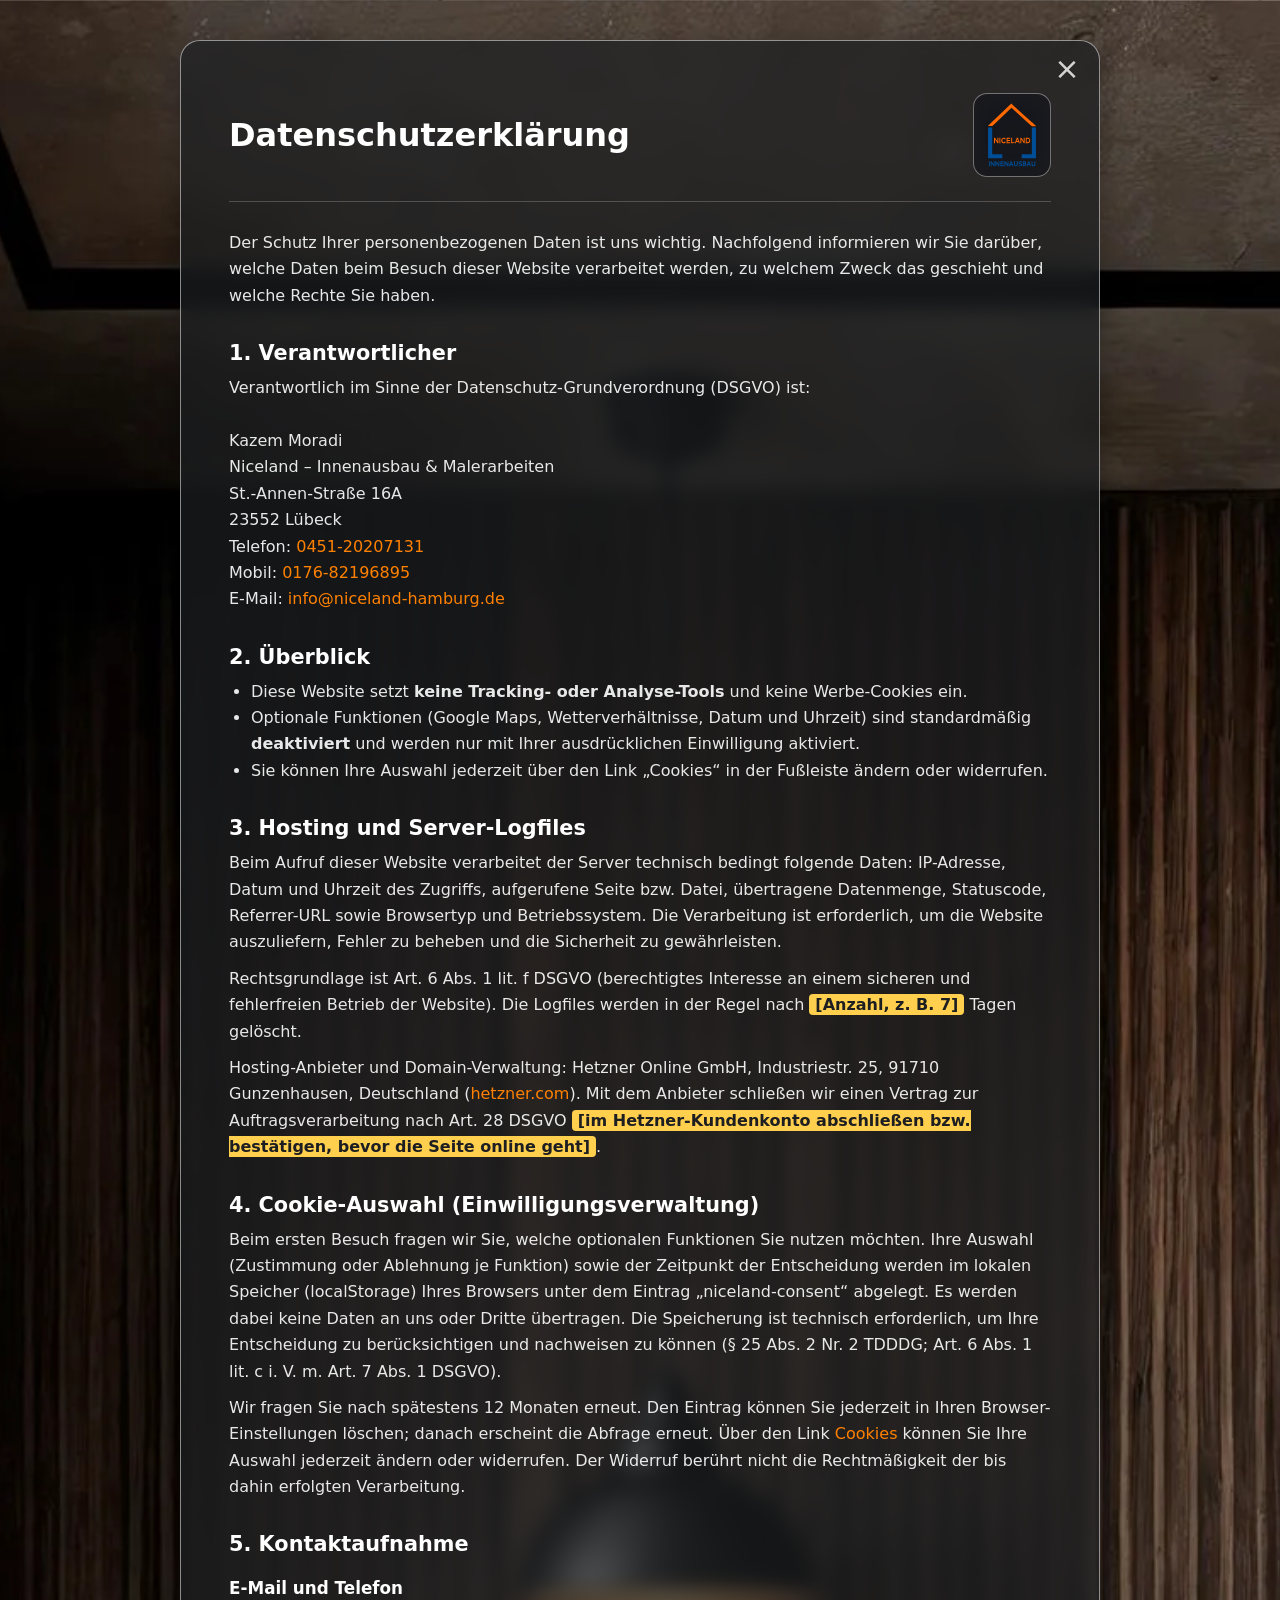
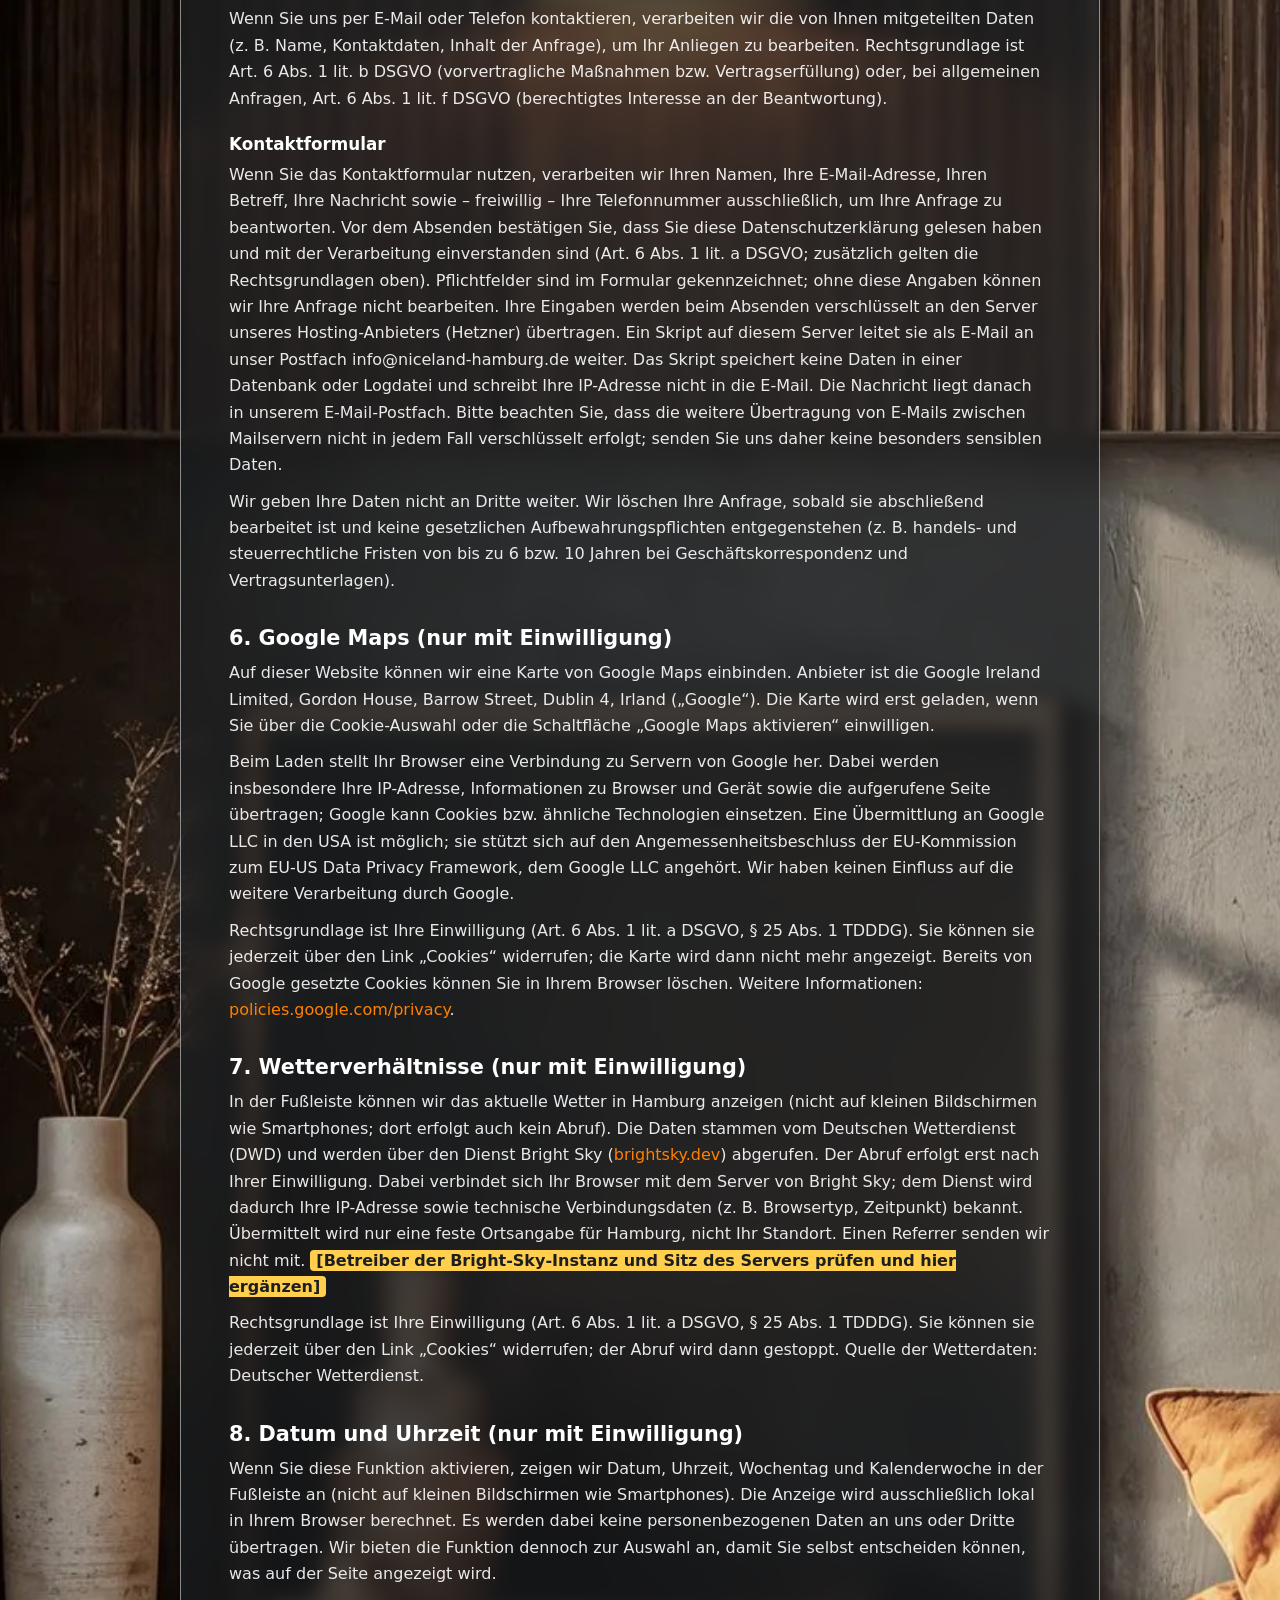
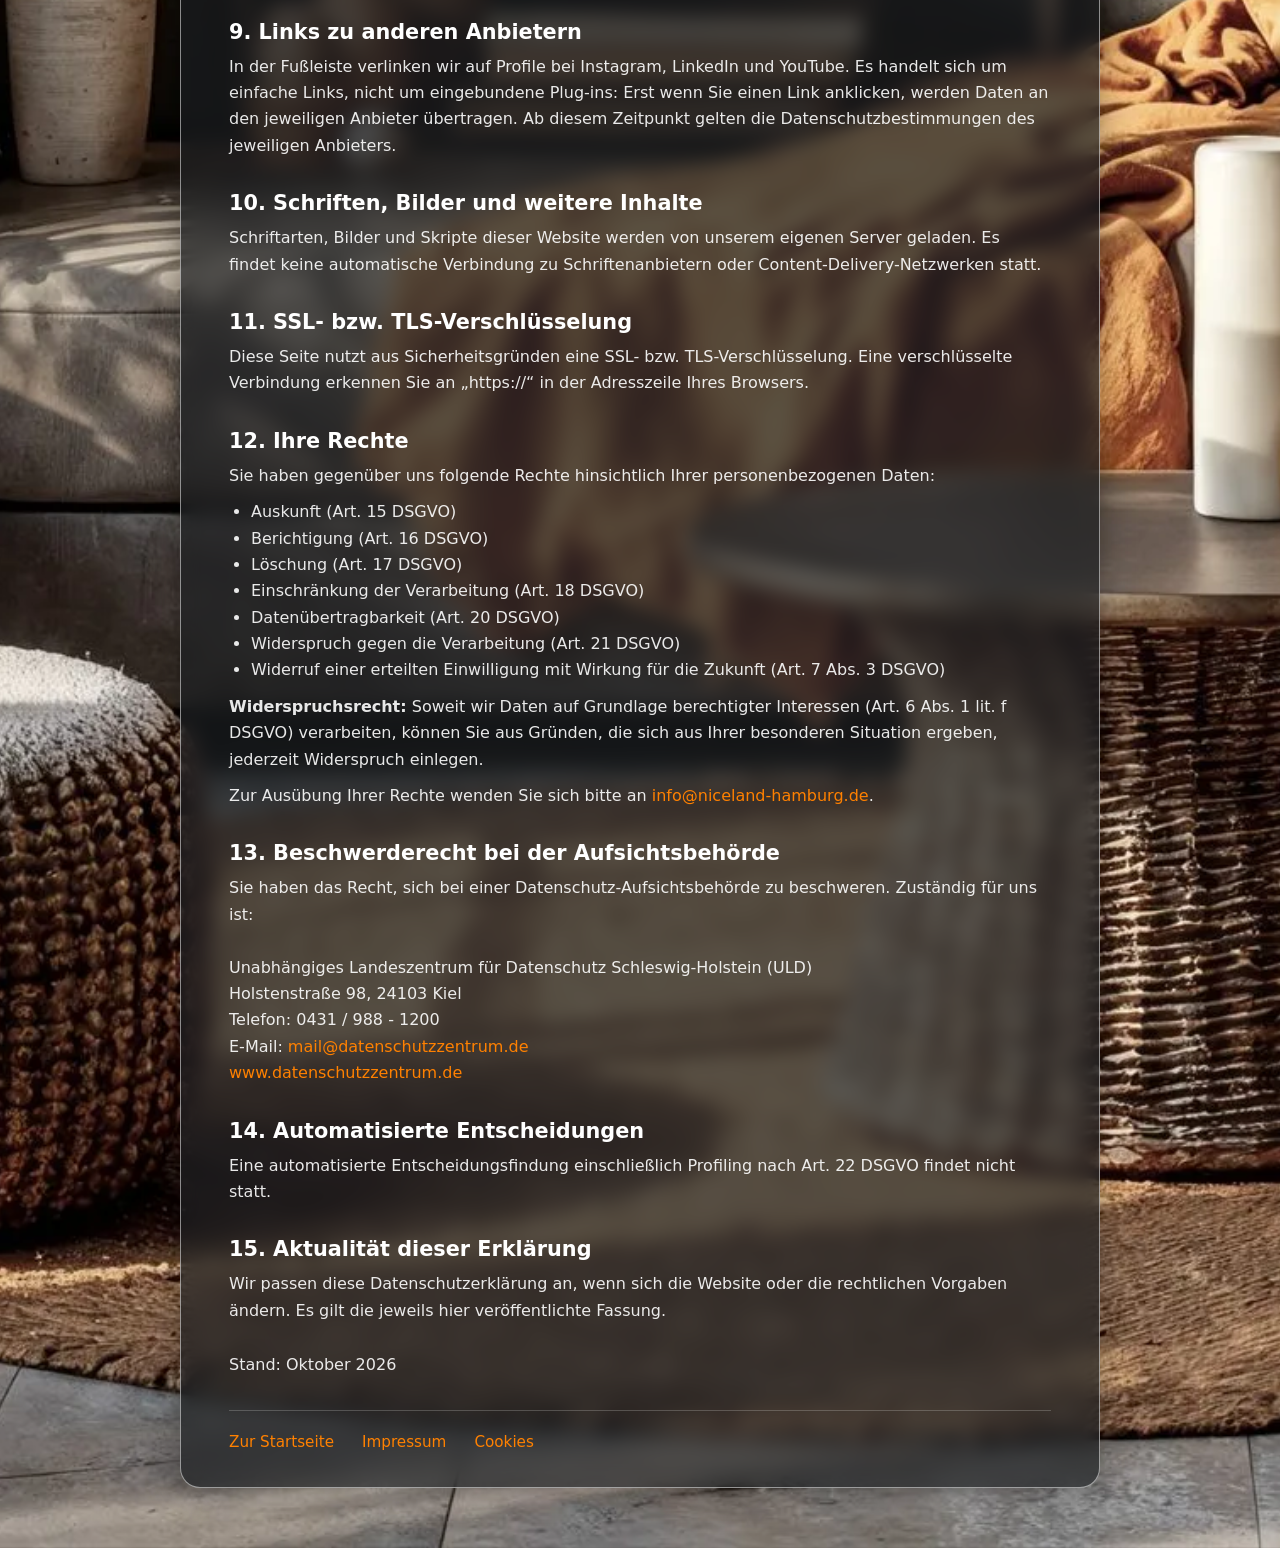
==== datenschutz.html @ e0833440 "Rechtstexte, Cookie-Einwilligung, Mobile-Version, Kontaktformular, Sicherheit und Bildoptimierung - " ====
<!DOCTYPE html>
<html lang="de">

<head>
    <meta charset="UTF-8">
    <meta name="viewport" content="width=device-width, initial-scale=1.0">
    <title>Datenschutzerklärung – Niceland Innenausbau &amp; Malerarbeiten Lübeck</title>
    <meta name="description" content="Datenschutzerklärung von Niceland – Innenausbau &amp; Malerarbeiten, Inhaber Kazem Moradi, Lübeck.">
    <meta name="robots" content="index, follow">
    <link rel="canonical" href="https://www.niceland-hamburg.de/datenschutz.html">
    <link rel="icon" type="image/svg+xml" href="image/NiceLand.svg">
    <link rel="icon" type="image/png" sizes="192x192" href="image/favicon-192.png">
    <link rel="apple-touch-icon" href="image/apple-touch-icon.png">
    <meta name="theme-color" content="#1c1e21">
    <link rel="stylesheet" href="style.css?v=20261017">
    <link rel="stylesheet" href="consent.css?v=20261017">
    <link rel="stylesheet" href="legal.css?v=20261017">
</head>

<body data-no-banner>
    <div class="background legal-background">
        <main class="legal-card">
            <a href="index.html" class="legal-close" aria-label="Schließen und zur Startseite" title="Schließen">&times;</a>
            <header class="legal-header">
                <h1>Datenschutzerklärung</h1>
                <a href="index.html" aria-label="Zur Startseite"><img class="legal-logo" src="image/NiceLand.svg" alt="Niceland Logo"></a>
            </header>

            <p>
                Der Schutz Ihrer personenbezogenen Daten ist uns wichtig. Nachfolgend informieren wir Sie darüber,
                welche Daten beim Besuch dieser Website verarbeitet werden, zu welchem Zweck das geschieht und
                welche Rechte Sie haben.
            </p>

            <h2>1. Verantwortlicher</h2>
            <p>
                Verantwortlich im Sinne der Datenschutz-Grundverordnung (DSGVO) ist:<br><br>
                Kazem Moradi<br>
                Niceland – Innenausbau &amp; Malerarbeiten<br>
                St.-Annen-Straße 16A<br>
                23552 Lübeck<br>
                Telefon: <a href="tel:+4945120207131">0451-20207131</a><br>
                Mobil: <a href="tel:+4917682196895">0176-82196895</a><br>
                E-Mail: <a href="mailto:info@niceland-hamburg.de">info@niceland-hamburg.de</a>
            </p>

            <h2>2. Überblick</h2>
            <ul>
                <li>Diese Website setzt <strong>keine Tracking- oder Analyse-Tools</strong> und keine Werbe-Cookies ein.</li>
                <li>Optionale Funktionen (Google Maps, Wetterverhältnisse, Datum und Uhrzeit) sind standardmäßig
                    <strong>deaktiviert</strong> und werden nur mit Ihrer ausdrücklichen Einwilligung aktiviert.</li>
                <li>Sie können Ihre Auswahl jederzeit über den Link „Cookies“ in der Fußleiste ändern oder widerrufen.</li>
            </ul>

            <h2>3. Hosting und Server-Logfiles</h2>
            <p>
                Beim Aufruf dieser Website verarbeitet der Server technisch bedingt folgende Daten: IP-Adresse,
                Datum und Uhrzeit des Zugriffs, aufgerufene Seite bzw. Datei, übertragene Datenmenge,
                Statuscode, Referrer-URL sowie Browsertyp und Betriebssystem. Die Verarbeitung ist erforderlich,
                um die Website auszuliefern, Fehler zu beheben und die Sicherheit zu gewährleisten.
            </p>
            <p>
                Rechtsgrundlage ist Art. 6 Abs. 1 lit. f DSGVO (berechtigtes Interesse an einem sicheren und
                fehlerfreien Betrieb der Website). Die Logfiles werden in der Regel nach
                <mark class="todo">[Anzahl, z.&nbsp;B. 7]</mark> Tagen gelöscht.
            </p>
            <p>
                Hosting-Anbieter und Domain-Verwaltung: Hetzner Online GmbH, Industriestr. 25, 91710 Gunzenhausen,
                Deutschland
                (<a href="https://www.hetzner.com/de/" target="_blank" rel="noopener">hetzner.com</a>).
                Mit dem Anbieter schließen wir einen Vertrag zur Auftragsverarbeitung nach Art. 28 DSGVO
                <mark class="todo">[im Hetzner-Kundenkonto abschließen bzw. bestätigen, bevor die Seite online geht]</mark>.
            </p>

            <h2>4. Cookie-Auswahl (Einwilligungsverwaltung)</h2>
            <p>
                Beim ersten Besuch fragen wir Sie, welche optionalen Funktionen Sie nutzen möchten. Ihre Auswahl
                (Zustimmung oder Ablehnung je Funktion) sowie der Zeitpunkt der Entscheidung werden im lokalen
                Speicher (localStorage) Ihres Browsers unter dem Eintrag „niceland-consent“ abgelegt. Es werden
                dabei keine Daten an uns oder Dritte übertragen. Die Speicherung ist technisch erforderlich, um Ihre
                Entscheidung zu berücksichtigen und nachweisen zu können (§ 25 Abs. 2 Nr. 2 TDDDG; Art. 6 Abs. 1
                lit. c i.&nbsp;V.&nbsp;m. Art. 7 Abs. 1 DSGVO).
            </p>
            <p>
                Wir fragen Sie nach spätestens 12 Monaten erneut. Den Eintrag können Sie jederzeit in Ihren
                Browser-Einstellungen löschen; danach erscheint die Abfrage erneut. Über den Link
                <a href="#" data-open-cookie-settings>Cookies</a> können Sie Ihre Auswahl jederzeit ändern
                oder widerrufen. Der Widerruf berührt nicht die Rechtmäßigkeit der bis dahin erfolgten Verarbeitung.
            </p>

            <h2>5. Kontaktaufnahme</h2>
            <h3>E-Mail und Telefon</h3>
            <p>
                Wenn Sie uns per E-Mail oder Telefon kontaktieren, verarbeiten wir die von Ihnen mitgeteilten Daten
                (z.&nbsp;B. Name, Kontaktdaten, Inhalt der Anfrage), um Ihr Anliegen zu bearbeiten. Rechtsgrundlage
                ist Art. 6 Abs. 1 lit. b DSGVO (vorvertragliche Maßnahmen bzw. Vertragserfüllung) oder, bei
                allgemeinen Anfragen, Art. 6 Abs. 1 lit. f DSGVO (berechtigtes Interesse an der Beantwortung).
            </p>
            <h3>Kontaktformular</h3>
            <p>
                Wenn Sie das Kontaktformular nutzen, verarbeiten wir Ihren Namen, Ihre E-Mail-Adresse, Ihren
                Betreff, Ihre Nachricht sowie – freiwillig – Ihre Telefonnummer ausschließlich, um Ihre Anfrage zu
                beantworten. Vor dem Absenden bestätigen Sie, dass Sie diese Datenschutzerklärung gelesen haben
                und mit der Verarbeitung einverstanden sind (Art. 6 Abs. 1 lit. a DSGVO; zusätzlich gelten die
                Rechtsgrundlagen oben). Pflichtfelder sind im Formular gekennzeichnet; ohne diese Angaben können wir
                Ihre Anfrage nicht bearbeiten.
                Ihre Eingaben werden beim Absenden verschlüsselt an den Server unseres Hosting-Anbieters (Hetzner)
                übertragen. Ein Skript auf diesem Server leitet sie als E-Mail an unser Postfach
                info@niceland-hamburg.de weiter. Das Skript speichert keine Daten in einer Datenbank oder Logdatei
                und schreibt Ihre IP-Adresse nicht in die E-Mail. Die Nachricht liegt danach in unserem E-Mail-Postfach.
                Bitte beachten Sie, dass die weitere Übertragung von E-Mails zwischen Mailservern nicht in jedem Fall
                verschlüsselt erfolgt; senden Sie uns daher keine besonders sensiblen Daten.
            </p>
            <p>
                Wir geben Ihre Daten nicht an Dritte weiter. Wir löschen Ihre Anfrage, sobald sie abschließend
                bearbeitet ist und keine gesetzlichen Aufbewahrungspflichten entgegenstehen (z.&nbsp;B. handels- und
                steuerrechtliche Fristen von bis zu 6 bzw. 10 Jahren bei Geschäftskorrespondenz und Vertragsunterlagen).
            </p>

            <h2>6. Google Maps (nur mit Einwilligung)</h2>
            <p>
                Auf dieser Website können wir eine Karte von Google Maps einbinden. Anbieter ist die Google
                Ireland Limited, Gordon House, Barrow Street, Dublin 4, Irland („Google“). Die Karte wird erst
                geladen, wenn Sie über die Cookie-Auswahl oder die Schaltfläche „Google Maps aktivieren“ einwilligen.
            </p>
            <p>
                Beim Laden stellt Ihr Browser eine Verbindung zu Servern von Google her. Dabei werden insbesondere
                Ihre IP-Adresse, Informationen zu Browser und Gerät sowie die aufgerufene Seite übertragen; Google
                kann Cookies bzw. ähnliche Technologien einsetzen. Eine Übermittlung an Google LLC in den USA ist
                möglich; sie stützt sich auf den Angemessenheitsbeschluss der EU-Kommission zum EU-US Data Privacy
                Framework, dem Google LLC angehört. Wir haben keinen Einfluss auf die weitere Verarbeitung durch Google.
            </p>
            <p>
                Rechtsgrundlage ist Ihre Einwilligung (Art. 6 Abs. 1 lit. a DSGVO, § 25 Abs. 1 TDDDG). Sie können sie
                jederzeit über den Link „Cookies“ widerrufen; die Karte wird dann nicht mehr angezeigt. Bereits von
                Google gesetzte Cookies können Sie in Ihrem Browser löschen. Weitere Informationen:
                <a href="https://policies.google.com/privacy" target="_blank" rel="noopener">policies.google.com/privacy</a>.
            </p>

            <h2>7. Wetterverhältnisse (nur mit Einwilligung)</h2>
            <p>
                In der Fußleiste können wir das aktuelle Wetter in Hamburg anzeigen (nicht auf kleinen Bildschirmen wie Smartphones; dort erfolgt auch kein Abruf). Die Daten stammen vom Deutschen
                Wetterdienst (DWD) und werden über den Dienst Bright Sky (<a href="https://brightsky.dev" target="_blank" rel="noopener">brightsky.dev</a>)
                abgerufen. Der Abruf erfolgt erst nach Ihrer Einwilligung. Dabei verbindet sich Ihr Browser mit dem
                Server von Bright Sky; dem Dienst wird dadurch Ihre IP-Adresse sowie technische Verbindungsdaten
                (z.&nbsp;B. Browsertyp, Zeitpunkt) bekannt. Übermittelt wird nur eine feste Ortsangabe für Hamburg,
                nicht Ihr Standort. Einen Referrer senden wir nicht mit.
                <mark class="todo">[Betreiber der Bright-Sky-Instanz und Sitz des Servers prüfen und hier ergänzen]</mark>
            </p>
            <p>
                Rechtsgrundlage ist Ihre Einwilligung (Art. 6 Abs. 1 lit. a DSGVO, § 25 Abs. 1 TDDDG). Sie können sie
                jederzeit über den Link „Cookies“ widerrufen; der Abruf wird dann gestoppt. Quelle der Wetterdaten:
                Deutscher Wetterdienst.
            </p>

            <h2>8. Datum und Uhrzeit (nur mit Einwilligung)</h2>
            <p>
                Wenn Sie diese Funktion aktivieren, zeigen wir Datum, Uhrzeit, Wochentag und Kalenderwoche in der
                Fußleiste an (nicht auf kleinen Bildschirmen wie Smartphones). Die Anzeige wird ausschließlich lokal in Ihrem Browser berechnet. Es werden dabei
                keine personenbezogenen Daten an uns oder Dritte übertragen. Wir bieten die Funktion dennoch zur
                Auswahl an, damit Sie selbst entscheiden können, was auf der Seite angezeigt wird.
            </p>

            <h2>9. Links zu anderen Anbietern</h2>
            <p>
                In der Fußleiste verlinken wir auf Profile bei Instagram, LinkedIn und YouTube. Es handelt sich um
                einfache Links, nicht um eingebundene Plug-ins: Erst wenn Sie einen Link anklicken, werden Daten an
                den jeweiligen Anbieter übertragen. Ab diesem Zeitpunkt gelten die Datenschutzbestimmungen des
                jeweiligen Anbieters.
            </p>

            <h2>10. Schriften, Bilder und weitere Inhalte</h2>
            <p>
                Schriftarten, Bilder und Skripte dieser Website werden von unserem eigenen Server geladen.
                Es findet keine automatische Verbindung zu Schriftenanbietern oder Content-Delivery-Netzwerken statt.
            </p>

            <h2>11. SSL- bzw. TLS-Verschlüsselung</h2>
            <p>
                Diese Seite nutzt aus Sicherheitsgründen eine SSL- bzw. TLS-Verschlüsselung. Eine verschlüsselte
                Verbindung erkennen Sie an „https://“ in der Adresszeile Ihres Browsers.
            </p>

            <h2>12. Ihre Rechte</h2>
            <p>Sie haben gegenüber uns folgende Rechte hinsichtlich Ihrer personenbezogenen Daten:</p>
            <ul>
                <li>Auskunft (Art. 15 DSGVO)</li>
                <li>Berichtigung (Art. 16 DSGVO)</li>
                <li>Löschung (Art. 17 DSGVO)</li>
                <li>Einschränkung der Verarbeitung (Art. 18 DSGVO)</li>
                <li>Datenübertragbarkeit (Art. 20 DSGVO)</li>
                <li>Widerspruch gegen die Verarbeitung (Art. 21 DSGVO)</li>
                <li>Widerruf einer erteilten Einwilligung mit Wirkung für die Zukunft (Art. 7 Abs. 3 DSGVO)</li>
            </ul>
            <p>
                <strong>Widerspruchsrecht:</strong> Soweit wir Daten auf Grundlage berechtigter Interessen
                (Art. 6 Abs. 1 lit. f DSGVO) verarbeiten, können Sie aus Gründen, die sich aus Ihrer besonderen
                Situation ergeben, jederzeit Widerspruch einlegen.
            </p>
            <p>
                Zur Ausübung Ihrer Rechte wenden Sie sich bitte an
                <a href="mailto:info@niceland-hamburg.de">info@niceland-hamburg.de</a>.
            </p>

            <h2>13. Beschwerderecht bei der Aufsichtsbehörde</h2>
            <p>
                Sie haben das Recht, sich bei einer Datenschutz-Aufsichtsbehörde zu beschweren. Zuständig für uns ist:<br><br>
                Unabhängiges Landeszentrum für Datenschutz Schleswig-Holstein (ULD)<br>
                Holstenstraße 98, 24103 Kiel<br>
                Telefon: 0431 / 988 - 1200<br>
                E-Mail: <a href="mailto:mail@datenschutzzentrum.de">mail@datenschutzzentrum.de</a><br>
                <a href="https://www.datenschutzzentrum.de" target="_blank" rel="noopener">www.datenschutzzentrum.de</a>
            </p>

            <h2>14. Automatisierte Entscheidungen</h2>
            <p>
                Eine automatisierte Entscheidungsfindung einschließlich Profiling nach Art. 22 DSGVO findet nicht statt.
            </p>

            <h2>15. Aktualität dieser Erklärung</h2>
            <p>
                Wir passen diese Datenschutzerklärung an, wenn sich die Website oder die rechtlichen Vorgaben ändern.
                Es gilt die jeweils hier veröffentlichte Fassung.
            </p>
            <p class="legal-meta">Stand: Oktober 2026</p>

            <nav class="legal-footer" aria-label="Rechtliche Hinweise">
                <a href="index.html">Zur Startseite</a>
                <a href="impressum.html">Impressum</a>
                <a href="#" data-open-cookie-settings>Cookies</a>
            </nav>
        </main>
    </div>

    <script src="consent.js?v=20261017" defer></script>
</body>

</html>
---- style.css ----
:root {
    /* Hier einfach anpassen */
    --box-width: 1450px;
    --box-height: 1000px;
    --border-radius: 20px;
    --blur-amount: 10px;
    --border-color: rgba(255, 255, 255, 0.5);
    --border-thickness: 1px;
    --info-panel-width: 8cm;
}

* {
    margin: 0;
    padding: 0;
    box-sizing: border-box;
    font-family: 'Segoe UI', system-ui, -apple-system, 'Helvetica Neue', Arial, sans-serif;
}

.background {
    width: 100%;
    min-height: 100vh;
    height: auto;
    background-color: #2a2622;
    background-image: url("image/Background.jpg");
    background-image: image-set(url("image/Background.webp") type("image/webp"), url("image/Background.jpg") type("image/jpeg"));
    background-size: cover;
    background-position: center;
    display: flex;
    justify-content: center;
    align-items: center;
}

.mobile-stack {
    display: contents;
}

.mobile-topbar {
    display: contents;
}

.topbar-logo {
    display: none;
}

.logo {
    cursor: pointer;
    position: absolute;
    top: 24px;
    right: 24px;
    z-index: 5;

    height: 120px;
    width: auto;

    padding: 12px 18px;
    border-radius: 16px;
    background: rgba(3, 3, 12, 0.27);
    border: 1px solid rgba(255, 255, 255, 0.39);
    backdrop-filter: blur(13px) saturate(154%);
    -webkit-backdrop-filter: blur(13px) saturate(154%);
    box-shadow: 0 8px 32px rgba(0, 0, 0, 0.25);
}

.glass-nav {
    position: absolute;
    left: 40px;
    top: 50%;
    transform: translateY(-50%);
    z-index: 10;

    display: flex;
    flex-direction: column;
    align-items: center;
    gap: 20px;

    width: 60px;
    padding: 20px 0;
    border-radius: 999px;

    border: 1px solid rgba(238, 238, 238, 0.35);
    background: rgba(28, 30, 33, 0.6);
    backdrop-filter: blur(var(--blur-amount));
    -webkit-backdrop-filter: blur(var(--blur-amount));
    box-shadow:
        inset 0 1px 1px rgba(255, 255, 255, 0.7),
        inset 0 -1px 1px rgba(255, 255, 255, 0.05),
        inset 1px 0 1px rgba(255, 255, 255, 0.25),
        inset -1px 0 1px rgba(255, 255, 255, 0.1),
        0 8px 32px rgba(0, 0, 0, 0.25);
}

.nav-item {
    position: relative;
    display: flex;
    align-items: center;
    justify-content: center;
    width: 26px;
    height: 26px;
    color: rgba(255, 255, 255, 0.85);
    text-decoration: none;
    z-index: 1;
    transition: color 0.2s ease;
}

.nav-item svg {
    width: 100%;
    height: 100%;
    position: relative;
    stroke-width: 1.3;
    z-index: 1;
}

.nav-item::before {
    content: "";
    position: absolute;
    top: 50%;
    left: 50%;
    width: 44px;
    height: 44px;
    transform: translate(-50%, -50%) scale(0.6);
    border-radius: 50%;
    background: rgba(255, 129, 0, 0.22);
    border: 1px solid rgba(255, 129, 0, 0.65);
    backdrop-filter: blur(8px);
    -webkit-backdrop-filter: blur(8px);
    opacity: 0;
    z-index: 0;
    transition: opacity 0.2s ease, transform 0.2s ease;
}

.nav-item::after {
    content: attr(data-tip);
    position: absolute;
    left: calc(100% + 20px);
    top: 50%;
    transform: translate(-4px, -50%);
    color: #242423;
    font-size: 14px;
    font-weight: 400;
    white-space: nowrap;
    text-shadow: none;
    opacity: 0;
    visibility: hidden;
    pointer-events: none;
    transition: opacity 0.2s ease, transform 0.2s ease, visibility 0.2s ease;
}

.nav-item:hover::after,
.nav-item:focus-visible::after {
    opacity: 1;
    visibility: visible;
    transform: translate(0, -50%);
}

.nav-item:hover,
.nav-item:focus,
.nav-item:active,
.nav-item.active {
    color: #ffffff;
}

.nav-item:hover::before,
.nav-item:focus::before,
.nav-item:active::before,
.nav-item.active::before {
    opacity: 1;
    transform: translate(-50%, -50%) scale(1);
}

.glass-box {
    width: var(--box-width);
    height: var(--box-height);
    border-radius: var(--border-radius);
    border: var(--border-thickness) solid var(--border-color);
    position: relative;
    overflow: hidden;

    /* Der eigentliche Blur-Effekt */
    background: rgba(28, 30, 33, 0.55);
    backdrop-filter: blur(var(--blur-amount));
    -webkit-backdrop-filter: blur(var(--blur-amount));
    /* für Safari */

    display: flex;
    justify-content: center;
    align-items: center;
    text-align: center;
    color: white;
    box-shadow: 0 8px 32px rgba(0, 0, 0, 0.2);
    /* leichter Schatten für Tiefe */
}

.glass-box::after {
    content: "";
    position: absolute;
    top: 0;
    bottom: 0;
    right: var(--info-panel-width);
    width: 1px;
    background: linear-gradient(to bottom,
            rgba(255, 255, 255, 0) 0%,
            rgba(255, 255, 255, 0.4) 12%,
            rgba(255, 255, 255, 0.4) 88%,
            rgba(255, 255, 255, 0) 100%);
    z-index: 1;
    pointer-events: none;
}

.info-panel {
    position: absolute;
    top: 0;
    bottom: 0;
    right: 0;
    width: var(--info-panel-width);
    z-index: 2;

    display: flex;
    flex-direction: column;
    justify-content: flex-start;
    align-items: flex-start;
    gap: 10px;
    padding: 220px 45px 50px;
    text-align: left;
}

.info-panel>* {
    opacity: 0;
    transform: translateY(16px);
    animation: infoFadeIn 0.9s ease forwards;
}

.kontakt-info {
    display: none;
}

.info-panel>*:nth-child(1) {
    animation-delay: 0.15s;
}

.info-panel>*:nth-child(2) {
    animation-delay: 0.3s;
}

.info-panel>*:nth-child(3) {
    animation-delay: 0.5s;
}

.info-panel>*:nth-child(4) {
    animation-delay: 0.62s;
}

.info-panel>*:nth-child(5) {
    animation-delay: 0.74s;
}

.info-panel>*:nth-child(6) {
    animation-delay: 0.86s;
}

.info-panel>*:nth-child(7) {
    animation-delay: 0.98s;
}

.info-panel>*:nth-child(8) {
    animation-delay: 1.1s;
}

@keyframes infoFadeIn {
    to {
        opacity: 1;
        transform: translateY(0);
    }
}

.info-title {
    font-size: 2.1rem;
    font-weight: 700;
    color: #ffffff;
    letter-spacing: 0.5px;
}

.info-subtitle {
    font-size: 1.05rem;
    font-weight: 400;
    color: rgba(255, 255, 255, 0.75);
    margin-bottom: 8px;
}

.info-name {
    font-size: 1.15rem;
    font-weight: 600;
    color: #ffffff;
    margin-top: 6px;
}

.info-line {
    font-size: 0.95rem;
    color: rgba(255, 255, 255, 0.8);
}

.info-line a {
    color: inherit;
    text-decoration: none;
    transition: color 0.2s ease;
}

.info-line a:hover,
.info-line a:focus,
.info-line a:active {
    color: #FF8100;
}

.map-frame {
    margin-top: 10px;
    width: 100%;
    border-radius: 14px;
    overflow: hidden;
    border: 1px solid rgba(255, 255, 255, 0.3);
    box-shadow: 0 0 24px rgba(0, 0, 0, 0.45);
}

.map-frame iframe {
    width: 100%;
    height: 420px;
    border: 0;
    display: block;
}

.page {
    position: absolute;
    inset: 0;
    display: flex;
    flex-direction: column;
    justify-content: flex-start;
    align-items: flex-start;
    text-align: left;
    padding: 60px;
    opacity: 0;
    visibility: hidden;
    transform: translateY(10px);
    transition: opacity 0.4s ease, transform 0.4s ease, visibility 0.4s ease;
}

.page.active {
    opacity: 1;
    visibility: visible;
    transform: translateY(0);
}

.page h1,
.page>h2 {
    font-size: 2.5rem;
    margin-bottom: 20px;
}

.page p {
    font-size: 1.1rem;
    max-width: 600px;
    line-height: 1.6;
}

.home-intro {
    display: none;
}

.ueberuns-content {
    margin-top: 30px;
    display: flex;
    align-items: center;
    gap: 5px;
}

.ueberuns-image {
    width: 420px;
    height: 420px;
    flex-shrink: 0;
    margin-top: 80px;
    margin-right: 10px;
}

.ueberuns-image img {
    width: 100%;
    height: 100%;
    object-fit: contain;
    border: none;
    display: block;
}

.ueberuns-body {
    display: flex;
    flex-direction: column;
    gap: 18px;
    max-width: 560px;
}

.ueberuns-head {
    display: flex;
    align-items: center;
    gap: 16px;
    color: #FF8100;
}

.ueberuns-icon {
    width: 40px;
    height: 40px;
    flex-shrink: 0;
}

.ueberuns-line {
    flex: 1;
    height: 1px;
    background: linear-gradient(to right,
            rgba(255, 129, 0, 0.9) 0%,
            rgba(255, 129, 0, 0.5) 60%,
            rgba(255, 129, 0, 0) 100%);
}

.ueberuns-text {
    font-size: 1.3rem;
    line-height: 1.6;
    text-align: left;
}

.services-grid {
    margin-top: 30px;
    width: 100%;
    max-width: calc(var(--box-width) - var(--info-panel-width) - 140px);
    display: grid;
    grid-template-columns: repeat(3, 1fr);
    gap: 24px;
}

.service-item {
    display: flex;
    flex-direction: column;
    gap: 14px;
}

.service-image {
    height: 480px;
    border-radius: 18px;
    overflow: hidden;
    border: 1px solid rgba(255, 255, 255, 0.3);
    box-shadow: 0 0 24px rgba(0, 0, 0, 0.45);
    transition: transform 0.35s ease, box-shadow 0.35s ease;
}

.service-item:hover .service-image,
.service-item:active .service-image {
    transform: translateY(-10px);
    box-shadow: 0 10px 28px rgba(0, 0, 0, 0.55);
}

.service-image img {
    width: 100%;
    height: 100%;
    object-fit: cover;
    display: block;
}

.service-text {
    position: relative;
    padding-left: 20px;
    color: #ffffff;
    font-size: 0.95rem;
    font-weight: 300;
    line-height: 1.5;
    border: none;
    background: none;
}

.service-text::before {
    content: "";
    position: absolute;
    left: 0;
    top: 0;
    bottom: 0;
    width: 1px;
    background: linear-gradient(to bottom,
            rgba(255, 255, 255, 0) 0%,
            rgba(255, 255, 255, 0.6) 12%,
            rgba(255, 255, 255, 0.6) 88%,
            rgba(255, 255, 255, 0) 100%);
    transition: background 0.35s ease, box-shadow 0.35s ease;
}

.service-item:hover .service-text::before,
.service-item:active .service-text::before {
    background: linear-gradient(to bottom,
            rgba(90, 170, 255, 0) 0%,
            rgba(90, 170, 255, 0.9) 12%,
            rgba(90, 170, 255, 0.9) 88%,
            rgba(90, 170, 255, 0) 100%);
    box-shadow: 0 0 6px rgba(90, 170, 255, 0.8), 0 0 12px rgba(90, 170, 255, 0.5);
}

.gallery {
    margin-top: 30px;
    width: 100%;
    max-width: calc(var(--box-width) - var(--info-panel-width) - 140px);
    touch-action: pan-y;
    user-select: none;
    -webkit-user-select: none;
}

.gallery-track {
    position: relative;
    width: 100%;
    height: 600px;
    touch-action: pan-y;
}

.gallery-slide {
    position: absolute;
    inset: 0;
    opacity: 0;
    z-index: 0;
    border-radius: 18px;
    overflow: hidden;
    touch-action: pan-y;
}

.gallery-slide.active {
    opacity: 1;
    z-index: 1;
}

.gallery-slide img {
    width: 100%;
    height: 100%;
    object-fit: cover;
    display: block;
    background: rgba(255, 255, 255, 0.05);
    border: 1px solid rgba(124, 124, 124, 0.6);
    border-radius: 20px;
    box-sizing: border-box;
    touch-action: pan-y;
}

.gallery-slide figcaption {
    position: absolute;
    left: 0;
    right: 0;
    bottom: 0;
    padding: 22px 26px;
    background: linear-gradient(to top, rgba(0, 0, 0, 0.4), rgba(0, 0, 0, 0));
    color: rgba(255, 255, 255, 0.9);
    font-size: 1rem;
    font-weight: 300;
    letter-spacing: 0.3px;
    border-radius: 0 0 18px 18px;
}

.gallery-dots {
    display: flex;
    justify-content: center;
    align-items: center;
    gap: 8px;
    margin-top: 20px;
}

.gallery-dot {
    width: 8px;
    height: 8px;
    padding: 0;
    border: none;
    border-radius: 999px;
    background: rgba(255, 255, 255, 0.35);
    cursor: pointer;
    transition: width 0.35s ease, background 0.3s ease;
}

.gallery-dot:hover,
.gallery-dot:focus,
.gallery-dot:active {
    background: rgba(255, 255, 255, 0.6);
}

.gallery-dot.active {
    width: 32px;
    background: rgba(255, 255, 255, 0.9);
}

.gallery-caption {
    margin-top: 16px;
    display: flex;
    align-items: flex-start;
    gap: 6px;
    text-align: left;
    font-size: 0.95rem;
    font-weight: 300;
    color: rgba(255, 255, 255, 0.75);
    min-height: 1.4em;
    transition: opacity 0.3s ease;
}

.gallery-caption svg {
    width: 16px;
    height: 16px;
    flex-shrink: 0;
    margin-top: 3px;
}

.contact-form {
    margin-top: 30px;
    width: 100%;
    max-width: calc(var(--box-width) - var(--info-panel-width) - 140px);
    display: flex;
    flex-direction: column;
    gap: 20px;
}

.form-row {
    display: flex;
    gap: 20px;
}

.form-row .form-group {
    flex: 1;
}

.form-group {
    display: flex;
    flex-direction: column;
    gap: 8px;
}

.form-group label {
    font-size: 0.9rem;
    font-weight: 600;
    color: rgba(255, 255, 255, 0.85);
}

.form-group input,
.form-group textarea {
    width: 100%;
    padding: 12px 16px;
    font-size: 0.95rem;
    color: #ffffff;
    background: rgba(20, 20, 20, 0.45);
    backdrop-filter: blur(var(--blur-amount));
    -webkit-backdrop-filter: blur(var(--blur-amount));
    border: 1px solid rgba(255, 255, 255, 0.2);
    border-radius: 12px;
    resize: vertical;
    transition: border-color 0.2s ease, background 0.2s ease;
}

.form-group input::placeholder,
.form-group textarea::placeholder {
    color: rgba(255, 255, 255, 0.4);
}

.form-group input:focus,
.form-group textarea:focus {
    outline: none;
    border-color: rgba(255, 255, 255, 0.5);
    background: rgba(20, 20, 20, 0.6);
}

.consent-group {
    display: flex;
    align-items: flex-start;
    gap: 12px;
    padding: 16px;
    background: rgba(20, 20, 20, 0.35);
    border: 1px solid rgba(255, 255, 255, 0.15);
    border-radius: 12px;
    cursor: pointer;
}

.consent-group input[type="checkbox"] {
    flex-shrink: 0;
    margin-top: 2px;
    width: 24px;
    height: 24px;
    appearance: none;
    -webkit-appearance: none;
    cursor: pointer;
    background-color: rgba(255, 255, 255, 0.12);
    background-repeat: no-repeat;
    background-position: center;
    background-size: 70%;
    border: 1px solid rgba(255, 255, 255, 0.4);
    border-radius: 7px;
    backdrop-filter: blur(var(--blur-amount)) saturate(150%);
    -webkit-backdrop-filter: blur(var(--blur-amount)) saturate(150%);
    box-shadow:
        inset 0 1px 1px rgba(255, 255, 255, 0.5),
        0 2px 8px rgba(0, 0, 0, 0.25);
    transition: background-color 0.2s ease, border-color 0.2s ease, box-shadow 0.2s ease;
}

.consent-group input[type="checkbox"]:hover,
.consent-group input[type="checkbox"]:focus-visible {
    border-color: rgba(255, 129, 0, 0.9);
    outline: none;
}

.consent-group input[type="checkbox"]:checked {
    background-color: rgba(255, 129, 0, 0.35);
    border-color: rgba(255, 129, 0, 0.9);
    background-image: url("data:image/svg+xml,%3Csvg xmlns='http://www.w3.org/2000/svg' viewBox='0 0 24 24' fill='none' stroke='white' stroke-width='3' stroke-linecap='round' stroke-linejoin='round'%3E%3Cpath d='M5 12.5l4.5 4.5L19 7.5'/%3E%3C/svg%3E");
}

.consent-group span {
    font-size: 18px;
    line-height: 1.5;
    color: rgba(255, 255, 255, 0.75);
}

.consent-group a {
    color: #ffffff;
    text-decoration: none;
    transition: color 0.2s ease;
}

.consent-group a:hover,
.consent-group a:focus,
.consent-group a:active {
    color: #FF8100;
}

.form-submit {
    align-self: flex-start;
    padding: 12px 32px;
    font-size: 1rem;
    font-weight: 600;
    color: #ffffff;
    background: rgba(255, 255, 255, 0.15);
    border: 1px solid rgba(255, 255, 255, 0.35);
    border-radius: 999px;
    cursor: pointer;
    transition: background 0.2s ease, border-color 0.2s ease, box-shadow 0.2s ease, transform 0.15s ease;
}

.form-submit:hover,
.form-submit:focus,
.form-submit:active {
    background: rgba(255, 255, 255, 0.28);
    border-color: rgba(90, 170, 255, 0.9);
    box-shadow: 0 0 6px rgba(90, 170, 255, 0.8), 0 0 12px rgba(90, 170, 255, 0.5);
}

.form-submit:active {
    transform: scale(0.97);
}

.form-success {
    display: none;
    font-size: 0.95rem;
    color: #a5f3b8;
}

.form-success.visible {
    display: block;
}

.social-links {
    position: absolute;
    top: calc(49% + (var(--box-height) / 2) + 30px);
    left: 50%;
    transform: translateX(-50%);
    z-index: 10;

    width: var(--box-width);
    height: 100px;
    display: flex;
    flex-direction: column;
    justify-content: center;
    padding: 0 20px;

    border-radius: var(--border-radius);
    border: 1px solid rgba(238, 238, 238, 0.35);
    background: rgba(28, 30, 33, 0.6);
    backdrop-filter: blur(var(--blur-amount));
    -webkit-backdrop-filter: blur(var(--blur-amount));
    box-shadow:
        inset 0 1px 1px rgba(255, 255, 255, 0.7),
        inset 0 -1px 1px rgba(255, 255, 255, 0.05),
        inset 1px 0 1px rgba(255, 255, 255, 0.25),
        inset -1px 0 1px rgba(255, 255, 255, 0.1),
        0 8px 32px rgba(0, 0, 0, 0.25);
}

.footer-row {
    flex: 1;
    display: grid;
    grid-template-columns: repeat(4, 1fr);
    align-items: center;
}

.footer-row+.footer-row {
    border-top: 1px solid rgba(255, 255, 255, 0.12);
}

.footer-cell {
    display: flex;
    align-items: center;
    justify-content: center;
    text-align: center;
    height: 80%;
    padding: 0 8px;
    font-size: 0.95rem;
    font-weight: 300;
    letter-spacing: 0.2px;
    color: rgba(255, 255, 255, 0.75);
    white-space: normal;
    line-height: 1.2;
}

.footer-cell+.footer-cell {
    border-left: 1px solid rgba(255, 255, 255, 0.2);
}

.footer-link {
    color: inherit;
    text-decoration: none;
    transition: color 0.2s ease;
}

.footer-link:hover,
.footer-link:focus,
.footer-link:active {
    color: #FF8100;
}

.social-icons {
    gap: 18px;
}

.icon-content {
    position: relative;
}

.icon-content a {
    position: relative;
    overflow: hidden;
    display: flex;
    justify-content: center;
    align-items: center;
    width: 38px;
    height: 38px;
    border-radius: 50%;
    color: rgba(255, 255, 255, 0.85);
    background-color: transparent;
    transition: all 0.3s ease-in-out;
}

.icon-content a:hover,
.icon-content a:focus-visible {
    color: #fff;
    box-shadow: 3px 2px 45px 0px rgb(0 0 0 / 12%);
}

.icon-content a svg {
    position: relative;
    z-index: 1;
    width: 22px;
    height: 22px;
}

.icon-content a .filled {
    position: absolute;
    bottom: 0;
    left: 0;
    width: 100%;
    height: 0;
    background-color: #000;
    transition: all 0.3s ease-in-out;
}

.icon-content a:hover .filled,
.icon-content a:focus-visible .filled {
    height: 100%;
}

.icon-content .tooltip {
    position: absolute;
    top: -34px;
    left: 50%;
    transform: translateX(-50%);
    color: #fff;
    padding: 4px 10px;
    border-radius: 5px;
    opacity: 0;
    visibility: hidden;
    font-size: 14px;
    line-height: 1.3;
    pointer-events: none;
    transition: all 0.3s ease;
}

.icon-content:hover .tooltip {
    opacity: 1;
    visibility: visible;
    top: -44px;
}

.icon-content a[data-social="linkedin"]~.tooltip {
    background-color: #0274b3;
}

.icon-content a[data-social="instagram"]~.tooltip {
    background: linear-gradient(45deg, #405de6, #5b51db, #b33ab4, #c135b4, #e1306c, #fd1f1f);
}

.icon-content a[data-social="youtube"]~.tooltip {
    background-color: #ff0000;
}

.icon-content a[data-social="linkedin"] .filled {
    background-color: #0274b3;
}

.icon-content a[data-social="instagram"] .filled {
    background: linear-gradient(45deg, #405de6, #5b51db, #b33ab4, #c135b4, #e1306c, #fd1f1f);
}

.icon-content a[data-social="youtube"] .filled {
    background-color: #ff0000;
}

/* ===== Mobile-Version ===== */
@media (max-width: 768px) {
    :root {
        --box-width: 96vw;
    }

    /* Ganze Seite scrollt natürlich mit dem Inhalt, statt nur intern im Viereck.
       Menü, Viereck und Fußleiste stehen dafür als normale, kompakte Blöcke untereinander. */
    .background {
        padding: 10px 0 20px;
        background-image: url("image/Background.jpg");
        background-image: image-set(url("image/Background-mobile.webp") type("image/webp"), url("image/Background.jpg") type("image/jpeg"));
    }

    .mobile-stack {
        display: flex;
        flex-direction: column;
        align-items: flex-start;
        width: var(--box-width);
        gap: 8px;
    }

    /* Kopfzeile außerhalb des Vierecks: Logo links, Menü rechts */
    .mobile-topbar {
        display: flex;
        align-items: center;
        justify-content: space-between;
        width: 100%;
    }

    .topbar-logo {
        display: block;
        height: 88px;
        width: auto;
        padding: 0;
        background: none;
        border: none;
        box-shadow: none;
        backdrop-filter: none;
        -webkit-backdrop-filter: none;
        cursor: pointer;
    }

    /* Menü: zunächst nur das Home-Symbol (quadratische Kachel), nach dem Antippen klappt die Leiste nach links auf */
    .glass-nav {
        position: static;
        transform: none;

        flex-direction: row-reverse;
        align-items: center;
        width: auto;
        height: auto;
        padding: 0;
        gap: 8px;
        border-radius: 0;

        background: none;
        backdrop-filter: none;
        -webkit-backdrop-filter: none;
        box-shadow: none;
        border: none;
    }

    .glass-nav .nav-item:not(:first-child) {
        display: none;
    }

    .glass-nav.open .nav-item {
        display: flex;
        animation: navItemIn 0.25s ease both;
    }

    @keyframes navItemIn {
        from {
            opacity: 0;
            transform: translateX(8px);
        }

        to {
            opacity: 1;
            transform: translateX(0);
        }
    }

    .nav-item {
        width: 44px;
        height: 44px;
        padding: 10px;
        border-radius: 10px;
        background: rgba(28, 30, 33, 0.6);
        border: 1px solid rgba(238, 238, 238, 0.35);
        backdrop-filter: blur(var(--blur-amount));
        -webkit-backdrop-filter: blur(var(--blur-amount));
        box-shadow: inset 0 1px 1px rgba(255, 255, 255, 0.35), 0 4px 16px rgba(0, 0, 0, 0.25);
    }

    .glass-nav.open .nav-item.active {
        background: rgba(255, 129, 0, 0.22);
        border-color: rgba(255, 129, 0, 0.65);
    }

    .nav-item::before,
    .nav-item::after {
        display: none;
    }

    .glass-box {
        position: relative;
        width: 100%;
        height: auto;
        min-height: 0;
        overflow: visible;
        justify-content: flex-start;
        align-items: flex-start;
    }

    /* Startseite, Leistungen, Projekte, Über uns: Viereck hat eine feste Größe (unabhängig von der Textlänge), Grundhöhe plus 4 cm.
       Grundhöhe = Galerie (4:3) + Kopf-/Fußbereich. */
    body[data-page="home"] .glass-box,
    body[data-page="leistungen"] .glass-box,
    body[data-page="projekte"] .glass-box,
    body[data-page="ueberuns"] .glass-box {
        height: calc((var(--box-width) - 28px) * 0.75 + 180px + 4cm);
    }

    .glass-box>.logo,
    .page .logo {
        display: none;
    }

    /* Titel oben links im Viereck */
    .home-intro {
        display: block;
        position: absolute;
        top: 12px;
        left: 14px;
        right: 14px;
        z-index: 2;
    }

    .home-intro .home-intro-title {
        margin: 0;
        font-size: 1.1rem;
        font-weight: 700;
        text-align: left;

        color: #2f5fc7;
    }

    .home-intro p {
        margin: 3px 0 0;
        font-size: 0.8rem;
        line-height: 1.3;
    }

    #home>h1,
    #home>p,
    #leistungen>h2,
    #leistungen>p,
    #kontakt>h2,
    #kontakt>p,
    #ueberuns>h2,
    #ueberuns>p,
    #projekte>h2,
    #projekte>p {
        display: none;
    }

    .ueberuns-content {
        flex-direction: column;
        align-items: flex-start;
        margin-top: 0;
        gap: 12px;
    }

    .consent-group a {
        color: #FF8100;
    }

    .consent-group {
        padding: 12px;
    }

    .consent-group span {
        font-size: 14px;
    }

    .ueberuns-body {
        order: 1;
        max-width: none;
        gap: 12px;
    }

    .ueberuns-text {
        font-size: 1rem;
        line-height: 1.5;
    }

    .ueberuns-icon {
        width: 28px;
        height: 28px;
    }

    .ueberuns-image {
        order: 2;
        width: 140px;
        height: 140px;
        margin-top: 0;
        margin-right: 0;
    }

    .page>h1,
    .page>h2 {
        font-size: 10px;
        font-weight: 700;
    }

    .page>p {
        font-size: 8px;
    }

    .glass-box::after {
        display: none;
    }

    .info-panel {
        display: none;
    }

    /* Kontakt: erst Formular, dann Kontaktdaten, danach die Karte */
    .kontakt-info {
        display: contents;
    }

    .contact-form {
        order: 1;
        margin-top: 0;
        gap: 12px;
    }

    .form-row {
        flex-direction: column;
        gap: 12px;
    }

    .form-group {
        gap: 5px;
    }

    .kontakt-info>*:not(.map-frame) {
        order: 2;
        margin-top: 4px;
        text-align: left;
    }

    .kontakt-info .info-title {
        order: 2;
        margin-top: 18px;
        font-size: 1.3rem;
    }

    .kontakt-info .info-subtitle,
    .kontakt-info .info-line {
        font-size: 0.9rem;
        margin-bottom: 0;
    }

    .kontakt-info .info-name {
        font-size: 1rem;
    }

    .kontakt-info .map-frame {
        order: 3;
        width: 100%;
        margin-top: 14px;
    }

    .kontakt-info .map-frame iframe {
        height: 300px;
    }

    .page {
        position: relative;
        inset: auto;
        width: 100%;
        display: none;
        opacity: 1;
        visibility: visible;
        transform: none;
        padding: 64px 14px 16px;
    }

    .page.active {
        display: flex;
    }

    .gallery,
    .services-grid,
    .contact-form {
        max-width: 100%;
    }

    .gallery {
        margin-top: 0;
    }

    .gallery-track {
        height: auto;
        aspect-ratio: 4 / 3;
    }

    .gallery-slide figcaption {
        display: none;
    }

    .gallery-caption {
        margin-top: 10px;
        font-size: 10px;
    }

    .gallery-caption svg {
        margin-top: 5px;
        color: rgba(255, 255, 255, 0.4);
    }

    .services-grid {
        display: grid;
        grid-template-columns: 1fr;
        margin-top: 0;
        gap: 0;
        touch-action: pan-y;
        user-select: none;
        -webkit-user-select: none;
    }

    .service-item {
        grid-area: 1 / 1;
        width: 100%;
        gap: 10px;
        opacity: 0;
        visibility: hidden;
        pointer-events: none;
        transition: opacity 0.6s ease, visibility 0.6s ease;
    }

    .service-item.active {
        opacity: 1;
        visibility: visible;
        pointer-events: auto;
    }

    .service-image {
        height: auto;
        aspect-ratio: 4 / 3;
    }

    .service-text {
        font-size: 10px;
    }

    /* Fußleiste: kompakt, ohne Wetter, Datum/Uhrzeit und Wochentag/KW */
    .social-links {
        position: static;
        transform: none;
        height: auto;
        width: 100%;
        padding: 6px 14px;
        border-radius: var(--border-radius);
    }

    #footer-weather,
    #footer-datetime,
    #footer-week {
        display: none;
    }

    .footer-row {
        display: flex;
        flex-wrap: wrap;
        justify-content: center;
        align-items: center;
        gap: 4px 18px;
        padding: 8px 0;
    }

    .footer-cell {
        height: auto;
        padding: 2px 0;
        white-space: normal;
        font-size: 0.75rem;
    }

    .footer-cell+.footer-cell {
        border-left: none;
    }

    .social-icons {
        flex: 1 1 100%;
        gap: 22px;
    }
}

/* Kontaktformular: Fehlermeldung und Spam-Schutzfeld */
.form-error {
    display: none;
    font-size: 0.95rem;
    color: #ffb4a8;
}

.form-error.visible {
    display: block;
}

.form-hp {
    position: absolute;
    left: -9999px;
    width: 1px;
    height: 1px;
    overflow: hidden;
}

.form-submit:disabled {
    opacity: 0.6;
    cursor: wait;
}
---- consent.css ----
/* Cookie-Banner, Einstellungsdialog und Platzhalter für externe Inhalte */

.consent-banner,
.consent-modal {
    color: #ffffff;
    background: rgba(28, 30, 33, 0.82);
    backdrop-filter: blur(16px) saturate(140%);
    -webkit-backdrop-filter: blur(16px) saturate(140%);
    border: 1px solid rgba(255, 255, 255, 0.35);
    border-radius: var(--border-radius, 20px);
    box-shadow: 0 8px 32px rgba(0, 0, 0, 0.45);
}

.consent-banner h2,
.consent-modal h2 {
    margin-bottom: 10px;
    font-size: 1.25rem;
    font-weight: 600;
}

.consent-banner p,
.consent-modal p {
    font-size: 0.95rem;
    line-height: 1.5;
    font-weight: 300;
    color: rgba(255, 255, 255, 0.85);
}

.consent-banner a,
.consent-modal a,
.map-placeholder a {
    color: #FF8100;
    text-decoration: none;
    transition: color 0.2s ease;
}

.consent-banner a:hover,
.consent-modal a:hover,
.map-placeholder a:hover {
    color: #ffffff;
}

.consent-banner {
    position: fixed;
    left: 50%;
    bottom: 20px;
    transform: translateX(-50%);
    z-index: 1000;
    width: min(760px, calc(100vw - 32px));
    padding: 22px 26px;
}

.consent-actions {
    display: flex;
    flex-wrap: wrap;
    gap: 10px;
    margin-top: 16px;
}

.consent-btn {
    flex: 1 1 auto;
    padding: 10px 20px;
    font-size: 0.95rem;
    font-weight: 600;
    color: #ffffff;
    background: rgba(255, 255, 255, 0.15);
    border: 1px solid rgba(255, 255, 255, 0.35);
    border-radius: 999px;
    cursor: pointer;
    transition: background 0.2s ease, border-color 0.2s ease, box-shadow 0.2s ease;
}

.consent-btn:hover,
.consent-btn:focus-visible {
    background: rgba(255, 255, 255, 0.28);
    border-color: rgba(255, 129, 0, 0.9);
    outline: none;
}

.consent-btn-ghost {
    background: transparent;
}

.consent-overlay {
    position: fixed;
    inset: 0;
    z-index: 1001;
    display: flex;
    align-items: center;
    justify-content: center;
    padding: 16px;
    background: rgba(0, 0, 0, 0.55);
    overflow-y: auto;
}

.consent-modal {
    position: relative;
    width: min(640px, 100%);
    max-height: calc(100vh - 32px);
    overflow-y: auto;
    padding: 28px 30px;
}

.consent-close {
    position: absolute;
    top: 12px;
    right: 16px;
    font-size: 1.8rem;
    line-height: 1;
    color: rgba(255, 255, 255, 0.8);
    background: none;
    border: none;
    cursor: pointer;
    transition: color 0.2s ease;
}

.consent-close:hover,
.consent-close:focus-visible {
    color: #FF8100;
    outline: none;
}

.consent-intro {
    margin-bottom: 8px;
}

.consent-row {
    display: flex;
    align-items: flex-start;
    justify-content: space-between;
    gap: 20px;
    padding: 14px 0;
    border-top: 1px solid rgba(255, 255, 255, 0.15);
}

.consent-row-text strong {
    display: block;
    margin-bottom: 4px;
    font-size: 1rem;
}

.consent-row-text p {
    font-size: 0.85rem;
}

.consent-switch {
    position: relative;
    flex-shrink: 0;
    width: 48px;
    height: 28px;
    margin-top: 2px;
    cursor: pointer;
}

.consent-switch input {
    position: absolute;
    inset: 0;
    width: 100%;
    height: 100%;
    margin: 0;
    opacity: 0;
    cursor: pointer;
}

.consent-switch input:disabled {
    cursor: not-allowed;
}

.consent-switch span {
    position: absolute;
    inset: 0;
    border-radius: 999px;
    background: rgba(255, 255, 255, 0.12);
    border: 1px solid rgba(255, 255, 255, 0.4);
    backdrop-filter: blur(10px);
    -webkit-backdrop-filter: blur(10px);
    transition: background 0.2s ease, border-color 0.2s ease;
    pointer-events: none;
}

.consent-switch span::after {
    content: "";
    position: absolute;
    top: 3px;
    left: 3px;
    width: 20px;
    height: 20px;
    border-radius: 50%;
    background: #ffffff;
    transition: transform 0.2s ease;
}

.consent-switch input:checked+span {
    background: rgba(255, 129, 0, 0.45);
    border-color: rgba(255, 129, 0, 0.9);
}

.consent-switch input:checked+span::after {
    transform: translateX(20px);
}

.consent-switch input:disabled+span {
    opacity: 0.6;
}

.consent-switch input:focus-visible+span {
    box-shadow: 0 0 0 2px rgba(255, 129, 0, 0.8);
}

/* Platzhalter statt Google-Maps-Karte */
.map-placeholder {
    display: flex;
    flex-direction: column;
    align-items: flex-start;
    justify-content: center;
    gap: 12px;
    min-height: 200px;
    padding: 18px;
    background: rgba(20, 20, 20, 0.45);
}

.map-placeholder p {
    font-size: 0.8rem;
    line-height: 1.5;
    font-weight: 300;
    color: rgba(255, 255, 255, 0.85);
}

.map-placeholder .consent-btn {
    flex: none;
    padding: 8px 16px;
    font-size: 0.85rem;
}

/* Opt-in-Schaltflächen in der Fußleiste */
.footer-optin {
    font: inherit;
    color: inherit;
    background: none;
    border: none;
    cursor: pointer;
    transition: color 0.2s ease;
}

.footer-optin:hover,
.footer-optin:focus-visible {
    color: #FF8100;
    outline: none;
}

@media (max-width: 768px) {
    .consent-banner {
        bottom: 12px;
        padding: 18px;
    }

    .consent-modal {
        padding: 22px 18px;
    }

    .consent-btn {
        flex: 1 1 100%;
    }
}
---- legal.css ----
/* Impressum & Datenschutzerklärung */

.legal-background {
    align-items: flex-start;
    padding: 40px 16px 60px;
}

.legal-card {
    width: 100%;
    max-width: 920px;
    position: relative;
    padding: 52px 48px 36px;
    color: #ffffff;
    text-align: left;
    background: rgba(28, 30, 33, 0.7);
    backdrop-filter: blur(var(--blur-amount));
    -webkit-backdrop-filter: blur(var(--blur-amount));
    border: var(--border-thickness) solid var(--border-color);
    border-radius: var(--border-radius);
    box-shadow: 0 8px 32px rgba(0, 0, 0, 0.35);
}

.legal-header {
    display: flex;
    align-items: center;
    justify-content: space-between;
    gap: 20px;
    margin-bottom: 28px;
    padding-bottom: 24px;
    border-bottom: 1px solid rgba(255, 255, 255, 0.2);
}

.legal-header h1 {
    font-size: 2rem;
    font-weight: 700;
}

.legal-logo {
    display: block;
    height: 84px;
    width: auto;
    padding: 8px 12px;
    background: rgba(3, 3, 12, 0.27);
    border: 1px solid rgba(255, 255, 255, 0.39);
    border-radius: 14px;
    backdrop-filter: blur(13px) saturate(154%);
    -webkit-backdrop-filter: blur(13px) saturate(154%);
}

.legal-card h2 {
    margin: 32px 0 10px;
    font-size: 1.3rem;
    font-weight: 600;
}

.legal-card h3 {
    margin: 22px 0 8px;
    font-size: 1.05rem;
    font-weight: 600;
}

.legal-card p,
.legal-card li {
    font-size: 1rem;
    line-height: 1.65;
    font-weight: 300;
    color: rgba(255, 255, 255, 0.9);
}

.legal-card p {
    margin-bottom: 10px;
}

.legal-card ul {
    margin: 0 0 10px 22px;
}

.legal-card a {
    color: #FF8100;
    text-decoration: none;
    transition: color 0.2s ease;
}

.legal-card a:hover,
.legal-card a:focus {
    color: #ffffff;
}

.legal-meta {
    margin-top: 28px;
    font-size: 0.9rem;
    color: rgba(255, 255, 255, 0.6);
}

.legal-footer {
    display: flex;
    flex-wrap: wrap;
    gap: 10px 28px;
    margin-top: 32px;
    padding-top: 22px;
    border-top: 1px solid rgba(255, 255, 255, 0.2);
}

.legal-footer a {
    font-size: 0.95rem;
}

/* Noch auszufüllende Angaben – vor der Veröffentlichung ersetzen */
mark.todo {
    padding: 1px 6px;
    color: #1c1e21;
    font-weight: 600;
    background: #ffcf4d;
    border-radius: 4px;
}

@media (max-width: 768px) {
    .legal-background {
        padding: 16px 10px 40px;
    }

    .legal-card {
        padding: 24px 20px;
    }

    .legal-header {
        flex-direction: row-reverse;
    }

    .legal-header h1 {
        font-size: 1.5rem;
    }

    .legal-logo {
        height: 96px;
        padding: 0;
        background: none;
        border: none;
        backdrop-filter: none;
        -webkit-backdrop-filter: none;
    }
}

/* Schließen-Kreuz oben rechts */
.legal-card a.legal-close {
    position: absolute;
    top: 10px;
    right: 14px;
    display: flex;
    align-items: center;
    justify-content: center;
    width: 36px;
    height: 36px;
    font-size: 1.9rem;
    line-height: 1;
    color: rgba(255, 255, 255, 0.8);
    border-radius: 50%;
    transition: color 0.2s ease;
}

.legal-card a.legal-close:hover,
.legal-card a.legal-close:focus-visible {
    color: #FF8100;
    outline: none;
}
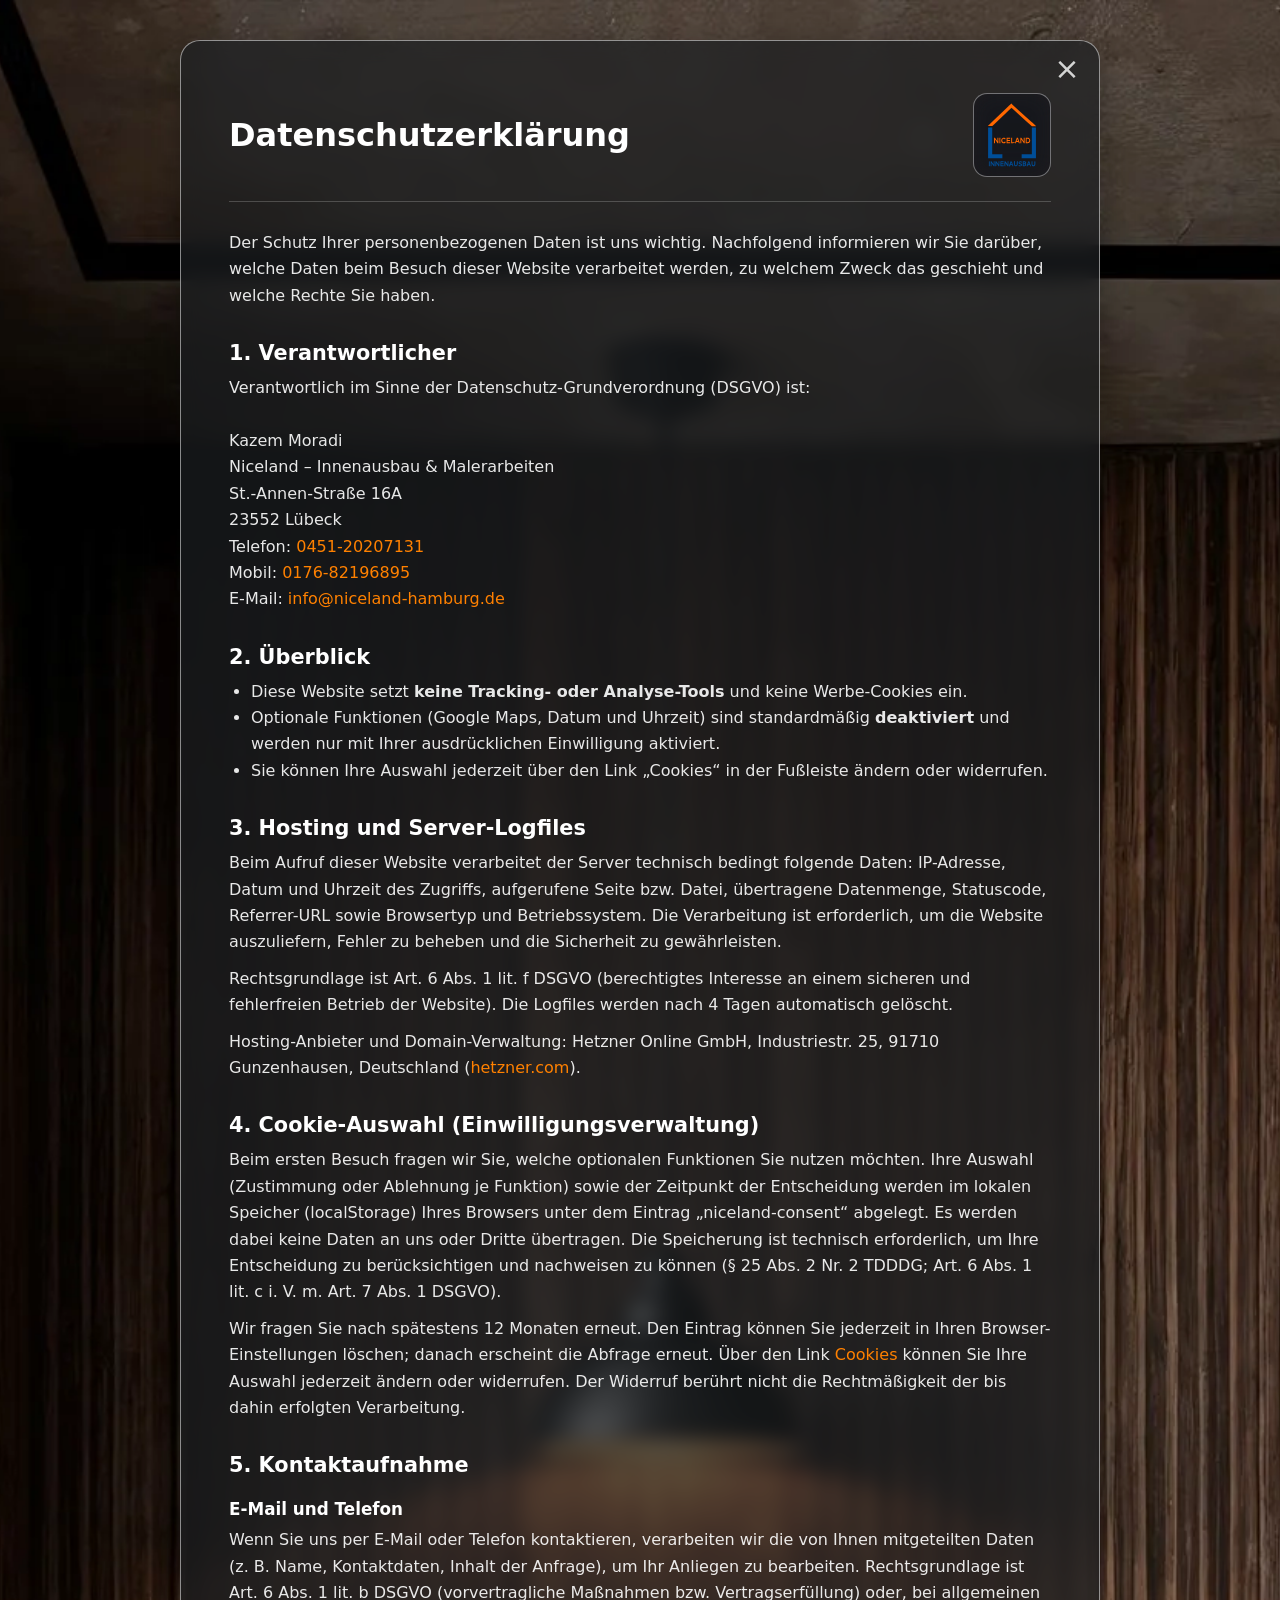
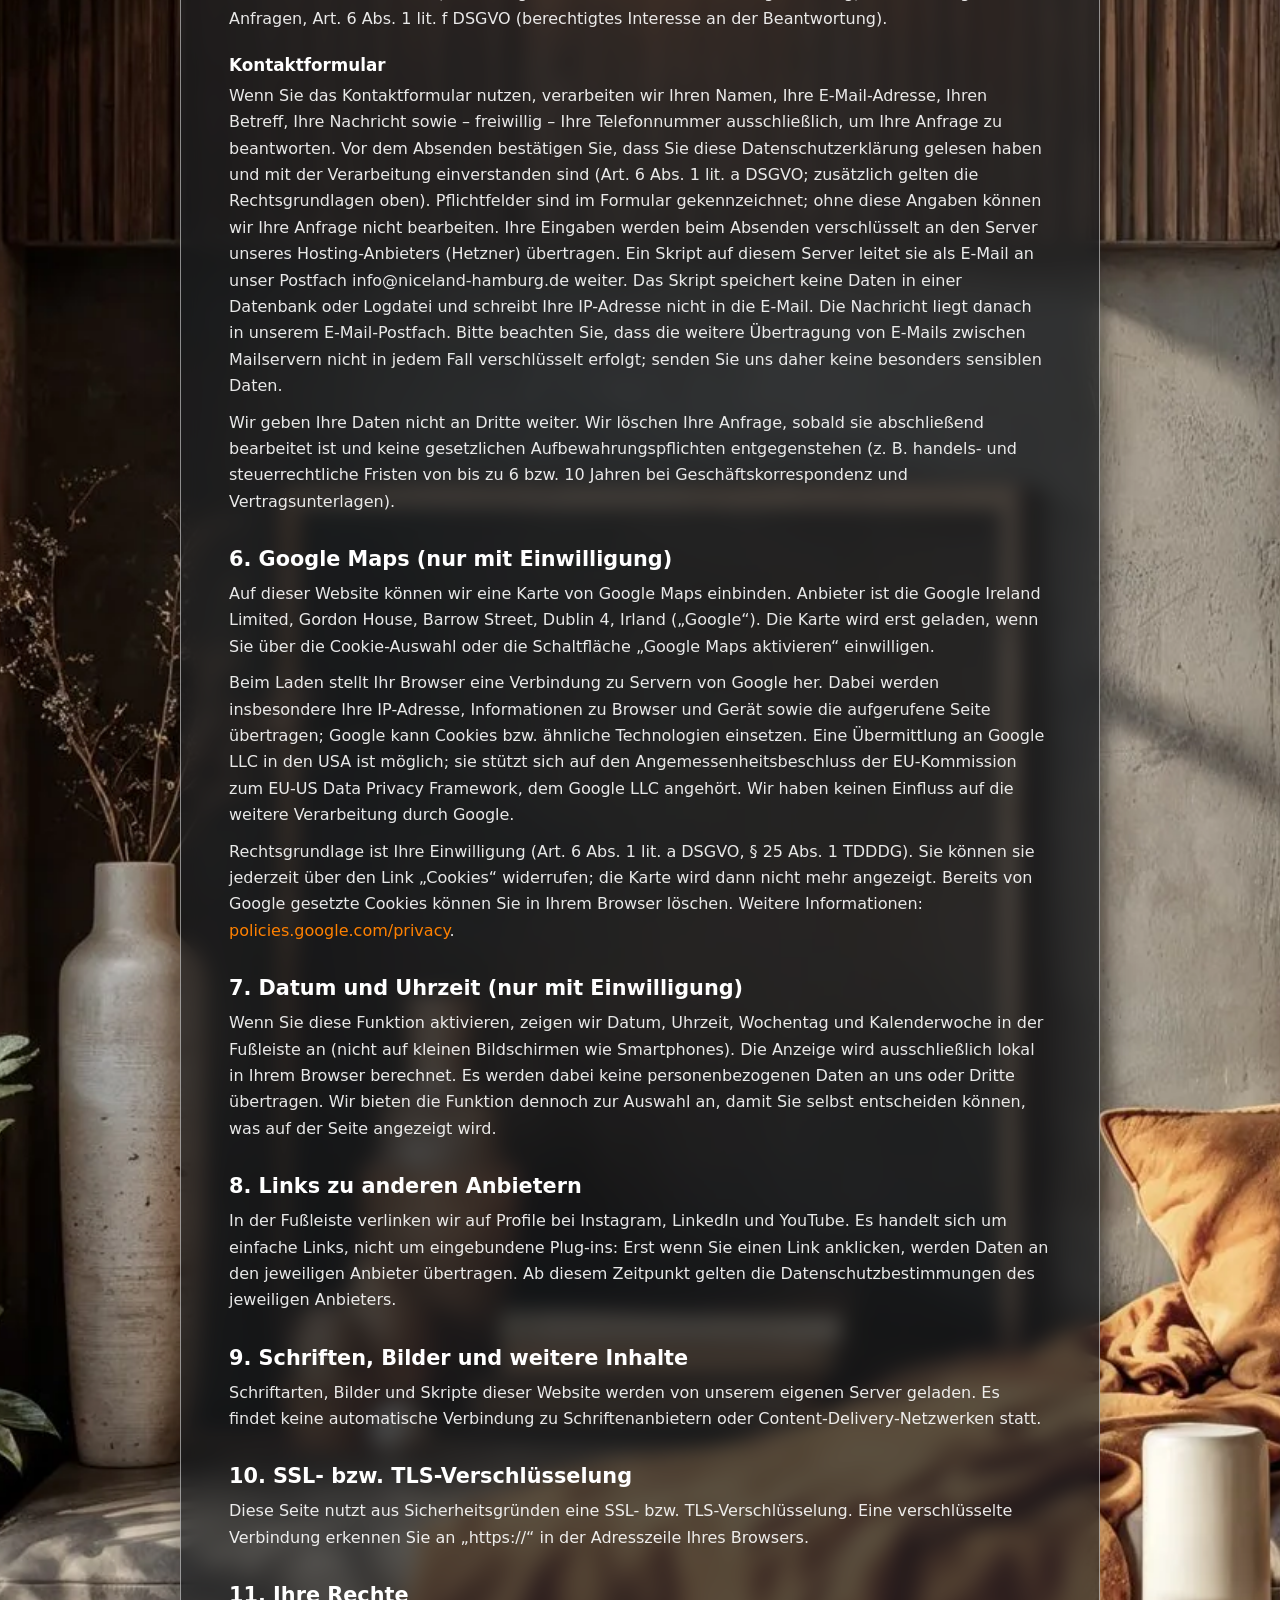
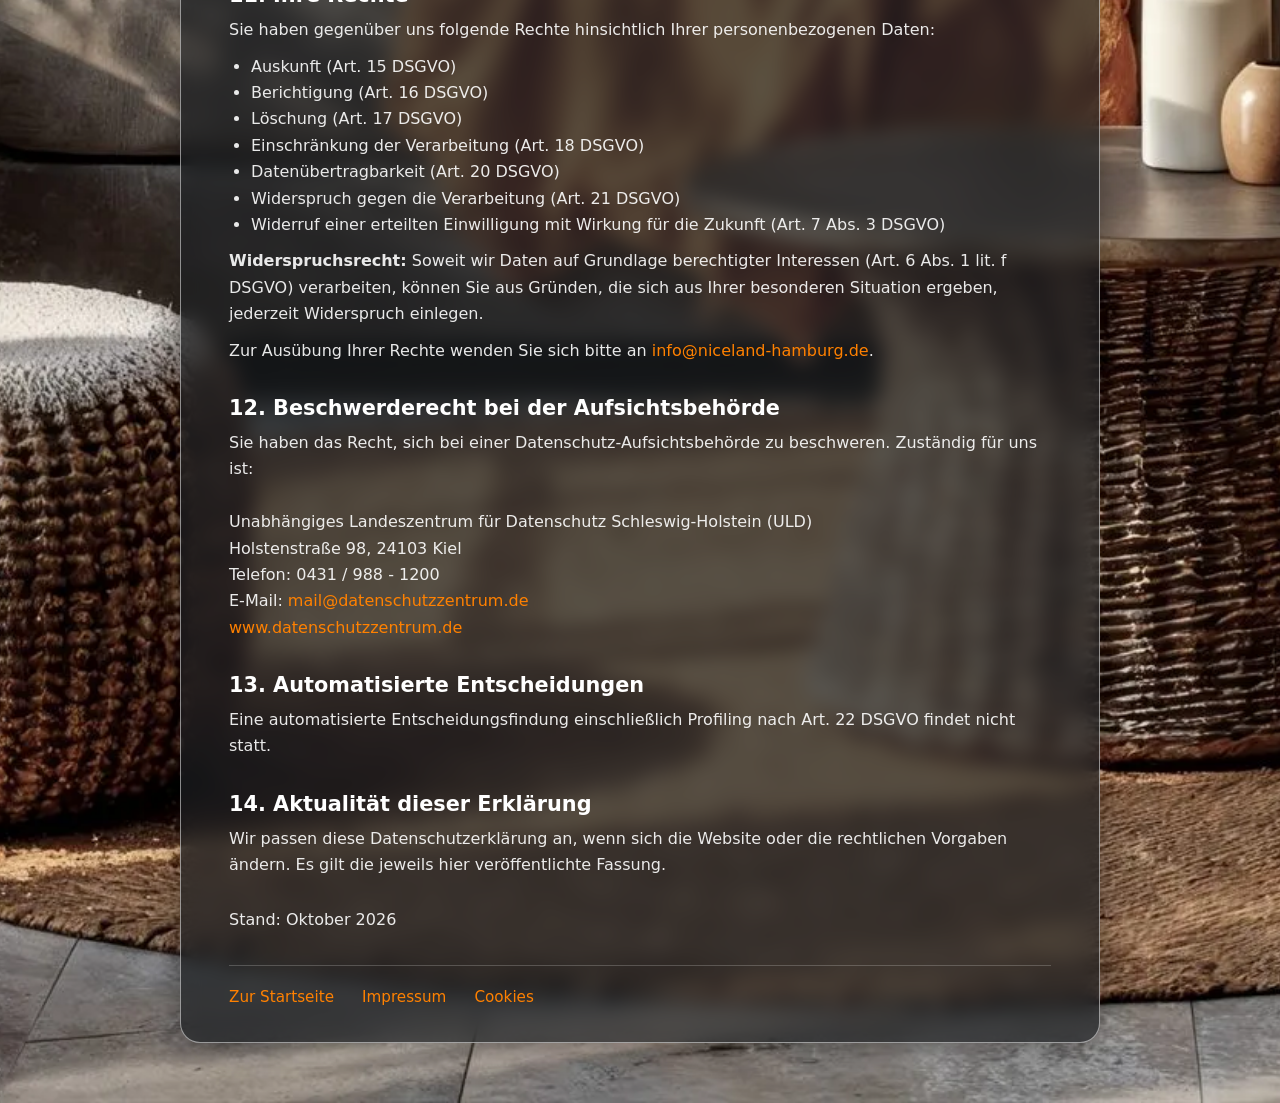
==== commit f4caba66: "Wetteranzeige entfernt, animierter Schriftzug, Datenschutz und Impressum angepasst - Wetteranzeige (" ====
--- a/datenschutz.html
+++ b/datenschutz.html
@@ -47,7 +47,7 @@
             <h2>2. Überblick</h2>
             <ul>
                 <li>Diese Website setzt <strong>keine Tracking- oder Analyse-Tools</strong> und keine Werbe-Cookies ein.</li>
-                <li>Optionale Funktionen (Google Maps, Wetterverhältnisse, Datum und Uhrzeit) sind standardmäßig
+                <li>Optionale Funktionen (Google Maps, Datum und Uhrzeit) sind standardmäßig
                     <strong>deaktiviert</strong> und werden nur mit Ihrer ausdrücklichen Einwilligung aktiviert.</li>
                 <li>Sie können Ihre Auswahl jederzeit über den Link „Cookies“ in der Fußleiste ändern oder widerrufen.</li>
             </ul>
@@ -61,15 +61,12 @@
             </p>
             <p>
                 Rechtsgrundlage ist Art. 6 Abs. 1 lit. f DSGVO (berechtigtes Interesse an einem sicheren und
-                fehlerfreien Betrieb der Website). Die Logfiles werden in der Regel nach
-                <mark class="todo">[Anzahl, z.&nbsp;B. 7]</mark> Tagen gelöscht.
+                fehlerfreien Betrieb der Website). Die Logfiles werden nach 4 Tagen automatisch gelöscht.
             </p>
             <p>
                 Hosting-Anbieter und Domain-Verwaltung: Hetzner Online GmbH, Industriestr. 25, 91710 Gunzenhausen,
                 Deutschland
                 (<a href="https://www.hetzner.com/de/" target="_blank" rel="noopener">hetzner.com</a>).
-                Mit dem Anbieter schließen wir einen Vertrag zur Auftragsverarbeitung nach Art. 28 DSGVO
-                <mark class="todo">[im Hetzner-Kundenkonto abschließen bzw. bestätigen, bevor die Seite online geht]</mark>.
             </p>
 
             <h2>4. Cookie-Auswahl (Einwilligungsverwaltung)</h2>
@@ -137,23 +134,7 @@
                 <a href="https://policies.google.com/privacy" target="_blank" rel="noopener">policies.google.com/privacy</a>.
             </p>
 
-            <h2>7. Wetterverhältnisse (nur mit Einwilligung)</h2>
-            <p>
-                In der Fußleiste können wir das aktuelle Wetter in Hamburg anzeigen (nicht auf kleinen Bildschirmen wie Smartphones; dort erfolgt auch kein Abruf). Die Daten stammen vom Deutschen
-                Wetterdienst (DWD) und werden über den Dienst Bright Sky (<a href="https://brightsky.dev" target="_blank" rel="noopener">brightsky.dev</a>)
-                abgerufen. Der Abruf erfolgt erst nach Ihrer Einwilligung. Dabei verbindet sich Ihr Browser mit dem
-                Server von Bright Sky; dem Dienst wird dadurch Ihre IP-Adresse sowie technische Verbindungsdaten
-                (z.&nbsp;B. Browsertyp, Zeitpunkt) bekannt. Übermittelt wird nur eine feste Ortsangabe für Hamburg,
-                nicht Ihr Standort. Einen Referrer senden wir nicht mit.
-                <mark class="todo">[Betreiber der Bright-Sky-Instanz und Sitz des Servers prüfen und hier ergänzen]</mark>
-            </p>
-            <p>
-                Rechtsgrundlage ist Ihre Einwilligung (Art. 6 Abs. 1 lit. a DSGVO, § 25 Abs. 1 TDDDG). Sie können sie
-                jederzeit über den Link „Cookies“ widerrufen; der Abruf wird dann gestoppt. Quelle der Wetterdaten:
-                Deutscher Wetterdienst.
-            </p>
-
-            <h2>8. Datum und Uhrzeit (nur mit Einwilligung)</h2>
+            <h2>7. Datum und Uhrzeit (nur mit Einwilligung)</h2>
             <p>
                 Wenn Sie diese Funktion aktivieren, zeigen wir Datum, Uhrzeit, Wochentag und Kalenderwoche in der
                 Fußleiste an (nicht auf kleinen Bildschirmen wie Smartphones). Die Anzeige wird ausschließlich lokal in Ihrem Browser berechnet. Es werden dabei
@@ -161,7 +142,7 @@
                 Auswahl an, damit Sie selbst entscheiden können, was auf der Seite angezeigt wird.
             </p>
 
-            <h2>9. Links zu anderen Anbietern</h2>
+            <h2>8. Links zu anderen Anbietern</h2>
             <p>
                 In der Fußleiste verlinken wir auf Profile bei Instagram, LinkedIn und YouTube. Es handelt sich um
                 einfache Links, nicht um eingebundene Plug-ins: Erst wenn Sie einen Link anklicken, werden Daten an
@@ -169,19 +150,19 @@
                 jeweiligen Anbieters.
             </p>
 
-            <h2>10. Schriften, Bilder und weitere Inhalte</h2>
+            <h2>9. Schriften, Bilder und weitere Inhalte</h2>
             <p>
                 Schriftarten, Bilder und Skripte dieser Website werden von unserem eigenen Server geladen.
                 Es findet keine automatische Verbindung zu Schriftenanbietern oder Content-Delivery-Netzwerken statt.
             </p>
 
-            <h2>11. SSL- bzw. TLS-Verschlüsselung</h2>
+            <h2>10. SSL- bzw. TLS-Verschlüsselung</h2>
             <p>
                 Diese Seite nutzt aus Sicherheitsgründen eine SSL- bzw. TLS-Verschlüsselung. Eine verschlüsselte
                 Verbindung erkennen Sie an „https://“ in der Adresszeile Ihres Browsers.
             </p>
 
-            <h2>12. Ihre Rechte</h2>
+            <h2>11. Ihre Rechte</h2>
             <p>Sie haben gegenüber uns folgende Rechte hinsichtlich Ihrer personenbezogenen Daten:</p>
             <ul>
                 <li>Auskunft (Art. 15 DSGVO)</li>
@@ -202,7 +183,7 @@
                 <a href="mailto:info@niceland-hamburg.de">info@niceland-hamburg.de</a>.
             </p>
 
-            <h2>13. Beschwerderecht bei der Aufsichtsbehörde</h2>
+            <h2>12. Beschwerderecht bei der Aufsichtsbehörde</h2>
             <p>
                 Sie haben das Recht, sich bei einer Datenschutz-Aufsichtsbehörde zu beschweren. Zuständig für uns ist:<br><br>
                 Unabhängiges Landeszentrum für Datenschutz Schleswig-Holstein (ULD)<br>
@@ -212,12 +193,12 @@
                 <a href="https://www.datenschutzzentrum.de" target="_blank" rel="noopener">www.datenschutzzentrum.de</a>
             </p>
 
-            <h2>14. Automatisierte Entscheidungen</h2>
+            <h2>13. Automatisierte Entscheidungen</h2>
             <p>
                 Eine automatisierte Entscheidungsfindung einschließlich Profiling nach Art. 22 DSGVO findet nicht statt.
             </p>
 
-            <h2>15. Aktualität dieser Erklärung</h2>
+            <h2>14. Aktualität dieser Erklärung</h2>
             <p>
                 Wir passen diese Datenschutzerklärung an, wenn sich die Website oder die rechtlichen Vorgaben ändern.
                 Es gilt die jeweils hier veröffentlichte Fassung.
--- a/style.css
+++ b/style.css
@@ -921,6 +921,69 @@
     background-color: #ff0000;
 }
 
+/* Animierter Schriftzug "Niceland Hamburg" in der Fußleiste (Strich-Animation, Schleife alle 8 Sekunden) */
+.footer-brand {
+    gap: 14px;
+}
+
+.footer-brand .brand-word {
+    display: flex;
+    align-items: center;
+    gap: 5px;
+}
+
+.footer-brand svg {
+    height: 22px;
+    width: auto;
+    overflow: visible;
+}
+
+.footer-brand path {
+    fill: none;
+    stroke: #FF6700;
+    stroke-width: 6;
+    stroke-linecap: round;
+    stroke-linejoin: round;
+    animation: dashArray 8s ease-in-out infinite,
+        dashOffset 8s linear infinite;
+}
+
+/* "Niceland" in dem Blau der Linie auf der Seite "Leistungen" */
+.footer-brand .brand-word:first-child path {
+    stroke: rgb(90, 170, 255);
+}
+
+@keyframes dashArray {
+    0% {
+        stroke-dasharray: 0 1 359 0;
+    }
+
+    50% {
+        stroke-dasharray: 0 359 1 0;
+    }
+
+    100% {
+        stroke-dasharray: 359 1 0 0;
+    }
+}
+
+@keyframes dashOffset {
+    0% {
+        stroke-dashoffset: 365;
+    }
+
+    100% {
+        stroke-dashoffset: 5;
+    }
+}
+
+@media (prefers-reduced-motion: reduce) {
+    .footer-brand path {
+        animation: none;
+        stroke-dasharray: none;
+    }
+}
+
 /* ===== Mobile-Version ===== */
 @media (max-width: 768px) {
     :root {
@@ -1281,7 +1344,7 @@
         font-size: 10px;
     }
 
-    /* Fußleiste: kompakt, ohne Wetter, Datum/Uhrzeit und Wochentag/KW */
+    /* Fußleiste: kompakt, ohne Schriftzug, Datum/Uhrzeit und Wochentag/KW */
     .social-links {
         position: static;
         transform: none;
@@ -1291,7 +1354,7 @@
         border-radius: var(--border-radius);
     }
 
-    #footer-weather,
+    #footer-brand,
     #footer-datetime,
     #footer-week {
         display: none;
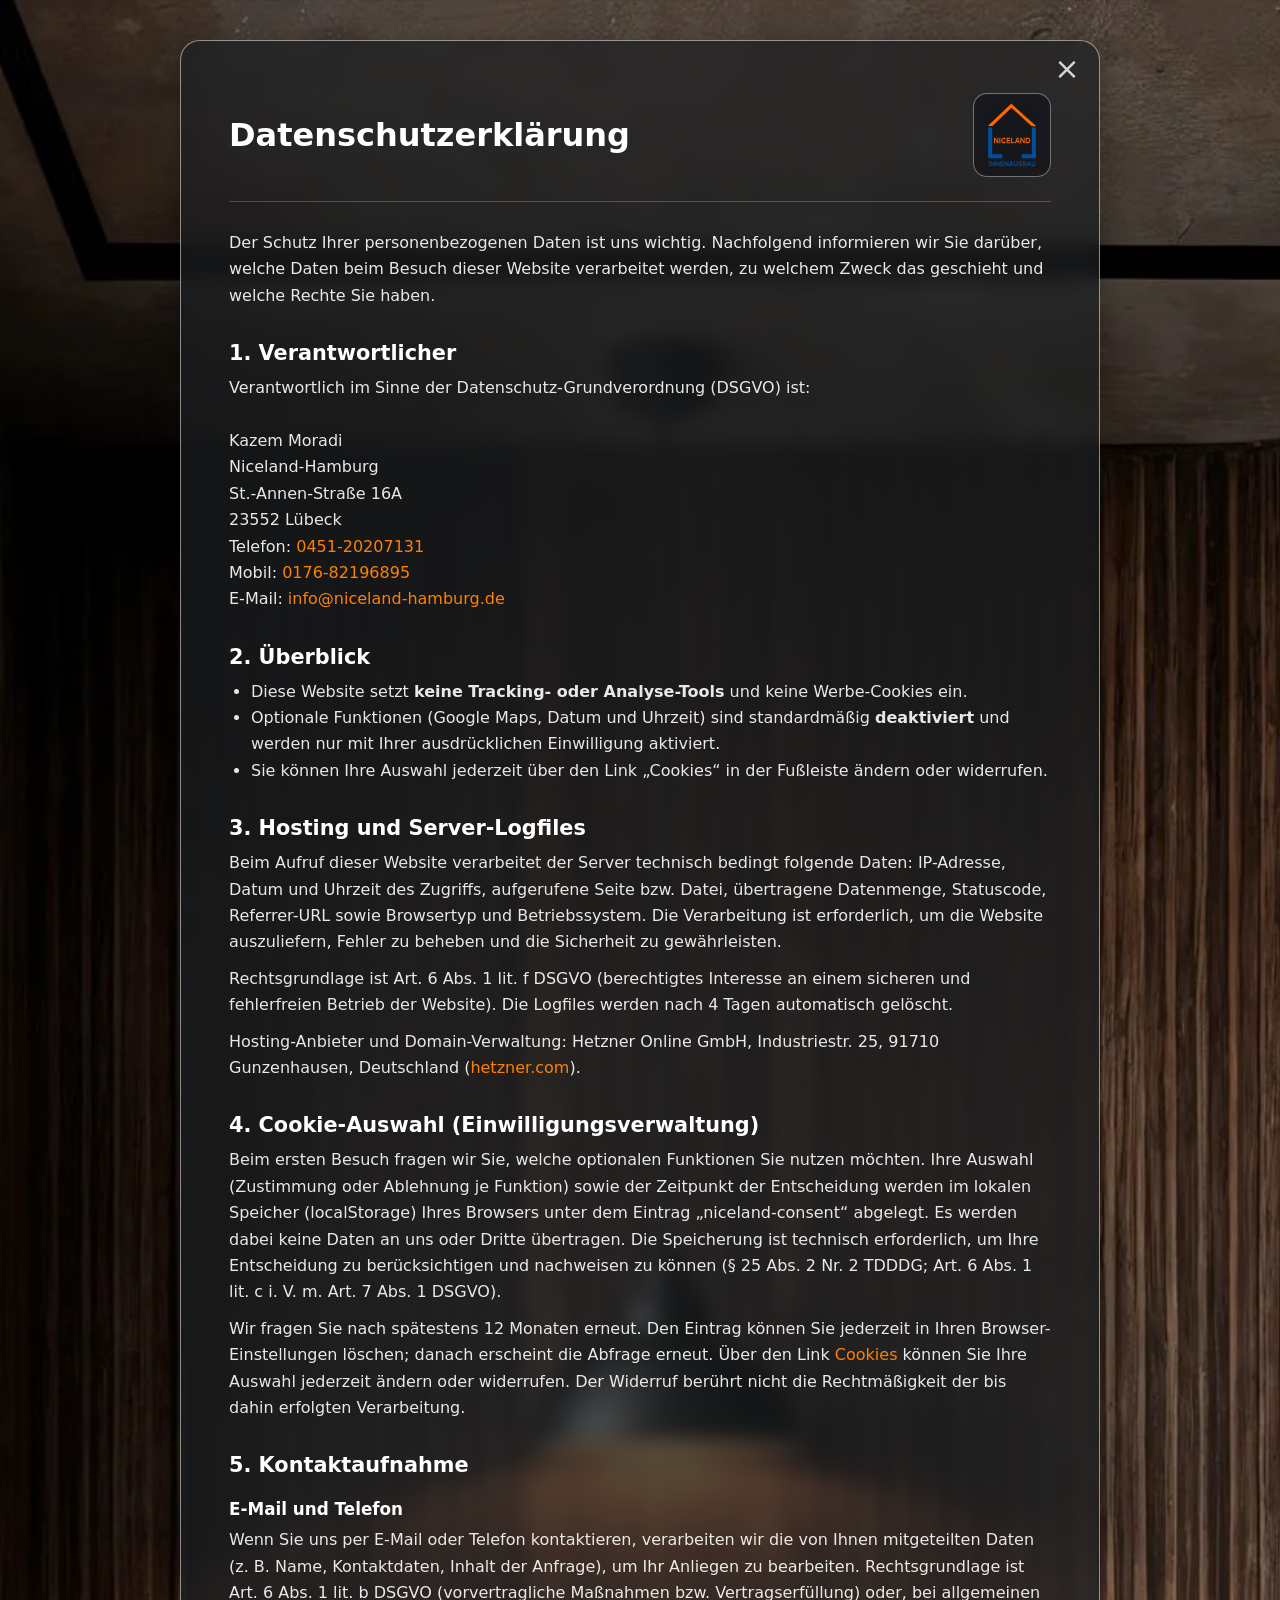
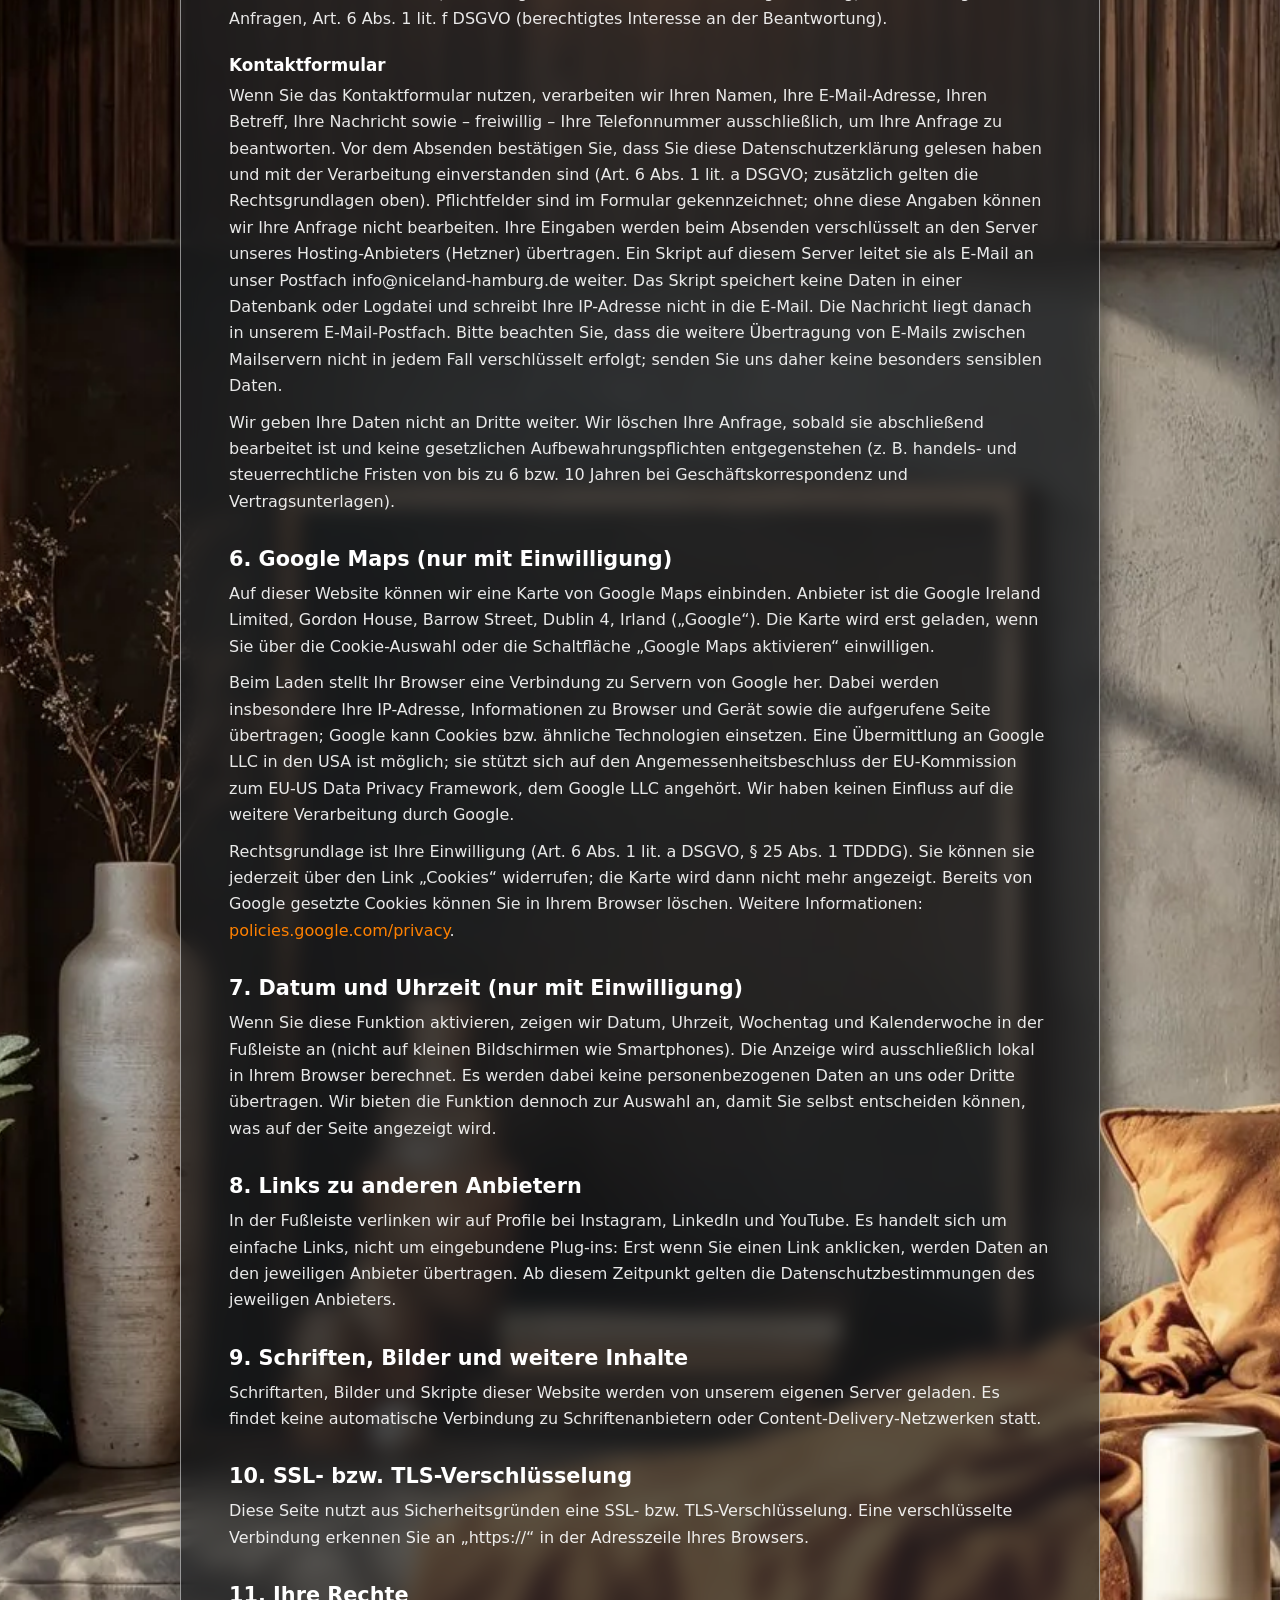
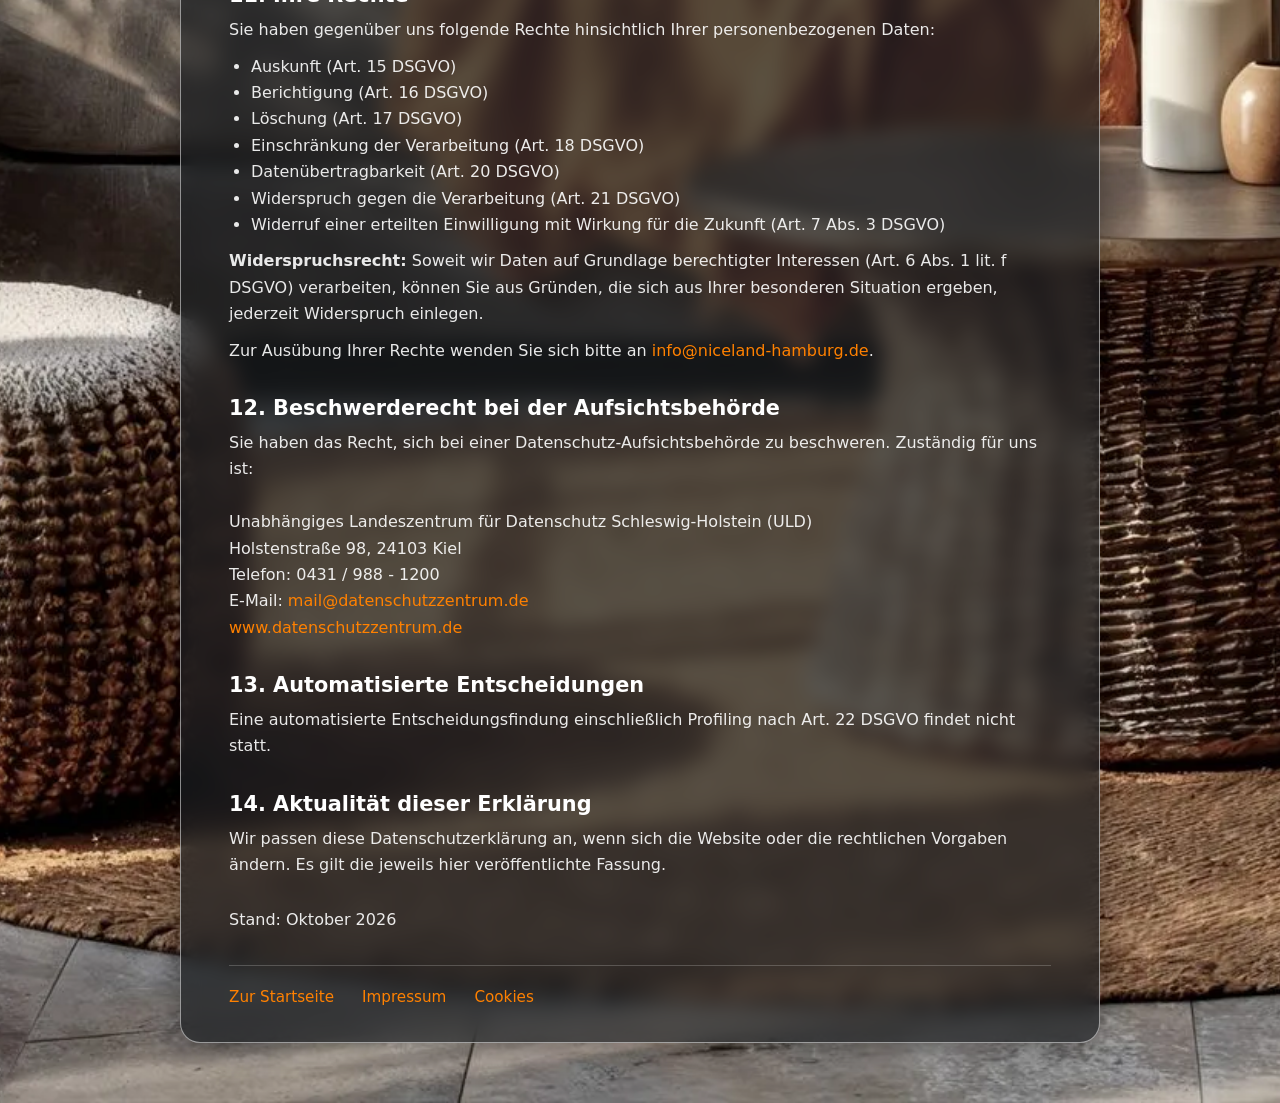
==== commit fa9e77bc: "Texte an angemeldetes Gewerbe angepasst, Menüleiste und Impressum überarbeitet - Leistungen, Galerie" ====
--- a/datenschutz.html
+++ b/datenschutz.html
@@ -4,8 +4,8 @@
 <head>
     <meta charset="UTF-8">
     <meta name="viewport" content="width=device-width, initial-scale=1.0">
-    <title>Datenschutzerklärung – Niceland Innenausbau &amp; Malerarbeiten Lübeck</title>
-    <meta name="description" content="Datenschutzerklärung von Niceland – Innenausbau &amp; Malerarbeiten, Inhaber Kazem Moradi, Lübeck.">
+    <title>Datenschutzerklärung – Niceland-Hamburg</title>
+    <meta name="description" content="Datenschutzerklärung von Niceland-Hamburg, Inhaber Kazem Moradi, Lübeck.">
     <meta name="robots" content="index, follow">
     <link rel="canonical" href="https://www.niceland-hamburg.de/datenschutz.html">
     <link rel="icon" type="image/svg+xml" href="image/NiceLand.svg">
@@ -36,7 +36,7 @@
             <p>
                 Verantwortlich im Sinne der Datenschutz-Grundverordnung (DSGVO) ist:<br><br>
                 Kazem Moradi<br>
-                Niceland – Innenausbau &amp; Malerarbeiten<br>
+                Niceland-Hamburg<br>
                 St.-Annen-Straße 16A<br>
                 23552 Lübeck<br>
                 Telefon: <a href="tel:+4945120207131">0451-20207131</a><br>
--- a/style.css
+++ b/style.css
@@ -17,6 +17,7 @@
 }
 
 .background {
+    position: relative;
     width: 100%;
     min-height: 100vh;
     height: auto;
@@ -63,7 +64,8 @@
 
 .glass-nav {
     position: absolute;
-    left: 40px;
+    /* 10 px Abstand zum großen Viereck, gleiche Höhe und gleiche Rundung */
+    left: max(6px, calc(50% - (var(--box-width) / 2) - 60px - 10px));
     top: 50%;
     transform: translateY(-50%);
     z-index: 10;
@@ -71,11 +73,13 @@
     display: flex;
     flex-direction: column;
     align-items: center;
+    justify-content: center;
     gap: 20px;
+    height: var(--box-height);
 
     width: 60px;
-    padding: 20px 0;
-    border-radius: 999px;
+    padding: 0;
+    border-radius: var(--border-radius);
 
     border: 1px solid rgba(238, 238, 238, 0.35);
     background: rgba(28, 30, 33, 0.6);
@@ -118,7 +122,8 @@
     width: 44px;
     height: 44px;
     transform: translate(-50%, -50%) scale(0.6);
-    border-radius: 50%;
+    box-sizing: border-box;
+    border-radius: 10px;
     background: rgba(255, 129, 0, 0.22);
     border: 1px solid rgba(255, 129, 0, 0.65);
     backdrop-filter: blur(8px);
@@ -128,29 +133,30 @@
     transition: opacity 0.2s ease, transform 0.2s ease;
 }
 
-.nav-item::after {
+/* Hilfetext der Menüleiste: senkrecht im freien Platz unter den Symbolen */
+.glass-nav::after {
     content: attr(data-tip);
     position: absolute;
-    left: calc(100% + 20px);
-    top: 50%;
-    transform: translate(-4px, -50%);
-    color: #242423;
-    font-size: 14px;
+    top: calc(50% + 150px);
+    left: 50%;
+    transform: translate(-50%, 6px);
+    writing-mode: vertical-rl;
+    white-space: nowrap;
+    font-size: 15px;
     font-weight: 400;
-    white-space: nowrap;
-    text-shadow: none;
+    letter-spacing: 3px;
+    color: #ECE8E1;
+    text-shadow: 0 1px 4px rgba(0, 0, 0, 0.45);
     opacity: 0;
-    visibility: hidden;
     pointer-events: none;
-    transition: opacity 0.2s ease, transform 0.2s ease, visibility 0.2s ease;
-}
-
-.nav-item:hover::after,
-.nav-item:focus-visible::after {
+    transition: opacity 0.25s ease, transform 0.25s ease;
+}
+
+.glass-nav.show-tip::after {
     opacity: 1;
-    visibility: visible;
-    transform: translate(0, -50%);
-}
+    transform: translate(-50%, 0);
+}
+
 
 .nav-item:hover,
 .nav-item:focus,
@@ -186,8 +192,7 @@
     align-items: center;
     text-align: center;
     color: white;
-    box-shadow: 0 8px 32px rgba(0, 0, 0, 0.2);
-    /* leichter Schatten für Tiefe */
+    box-shadow: none;
 }
 
 .glass-box::after {
@@ -1086,7 +1091,7 @@
     }
 
     .nav-item::before,
-    .nav-item::after {
+    .glass-nav::after {
         display: none;
     }
 
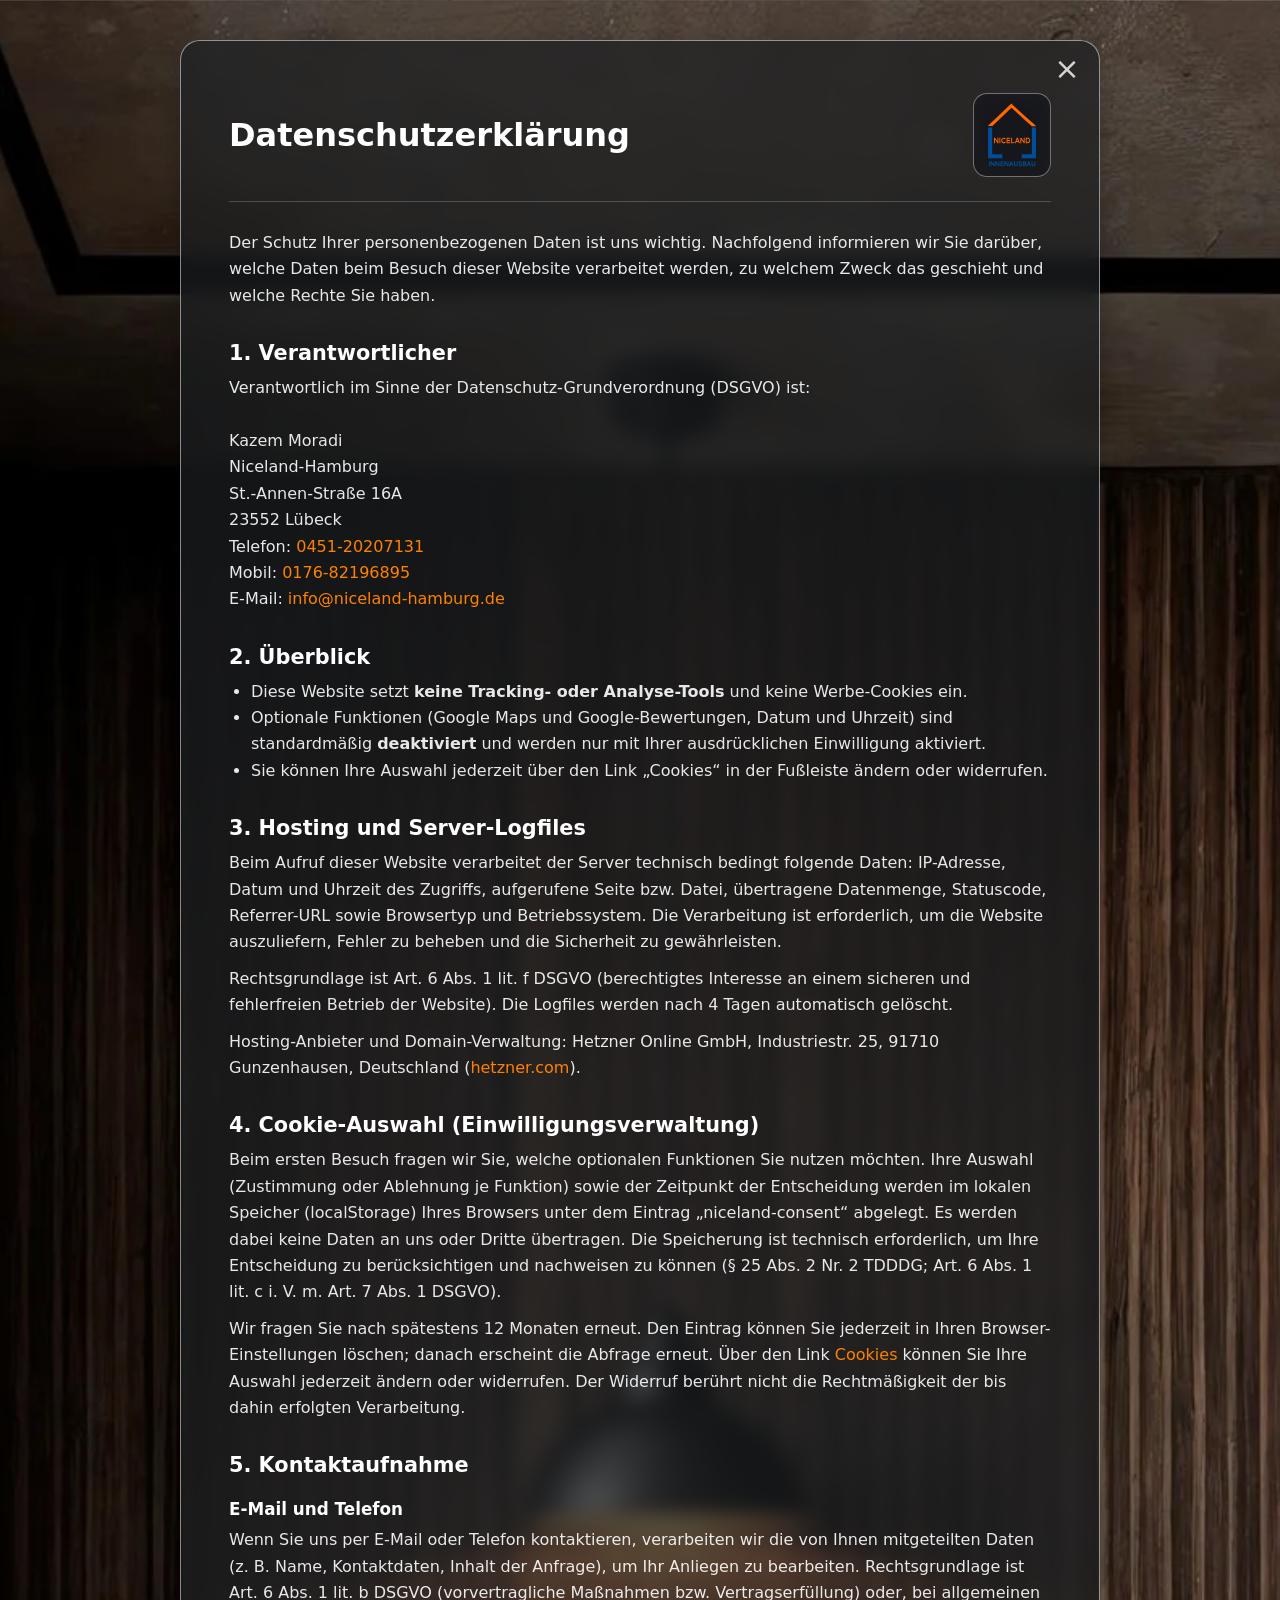
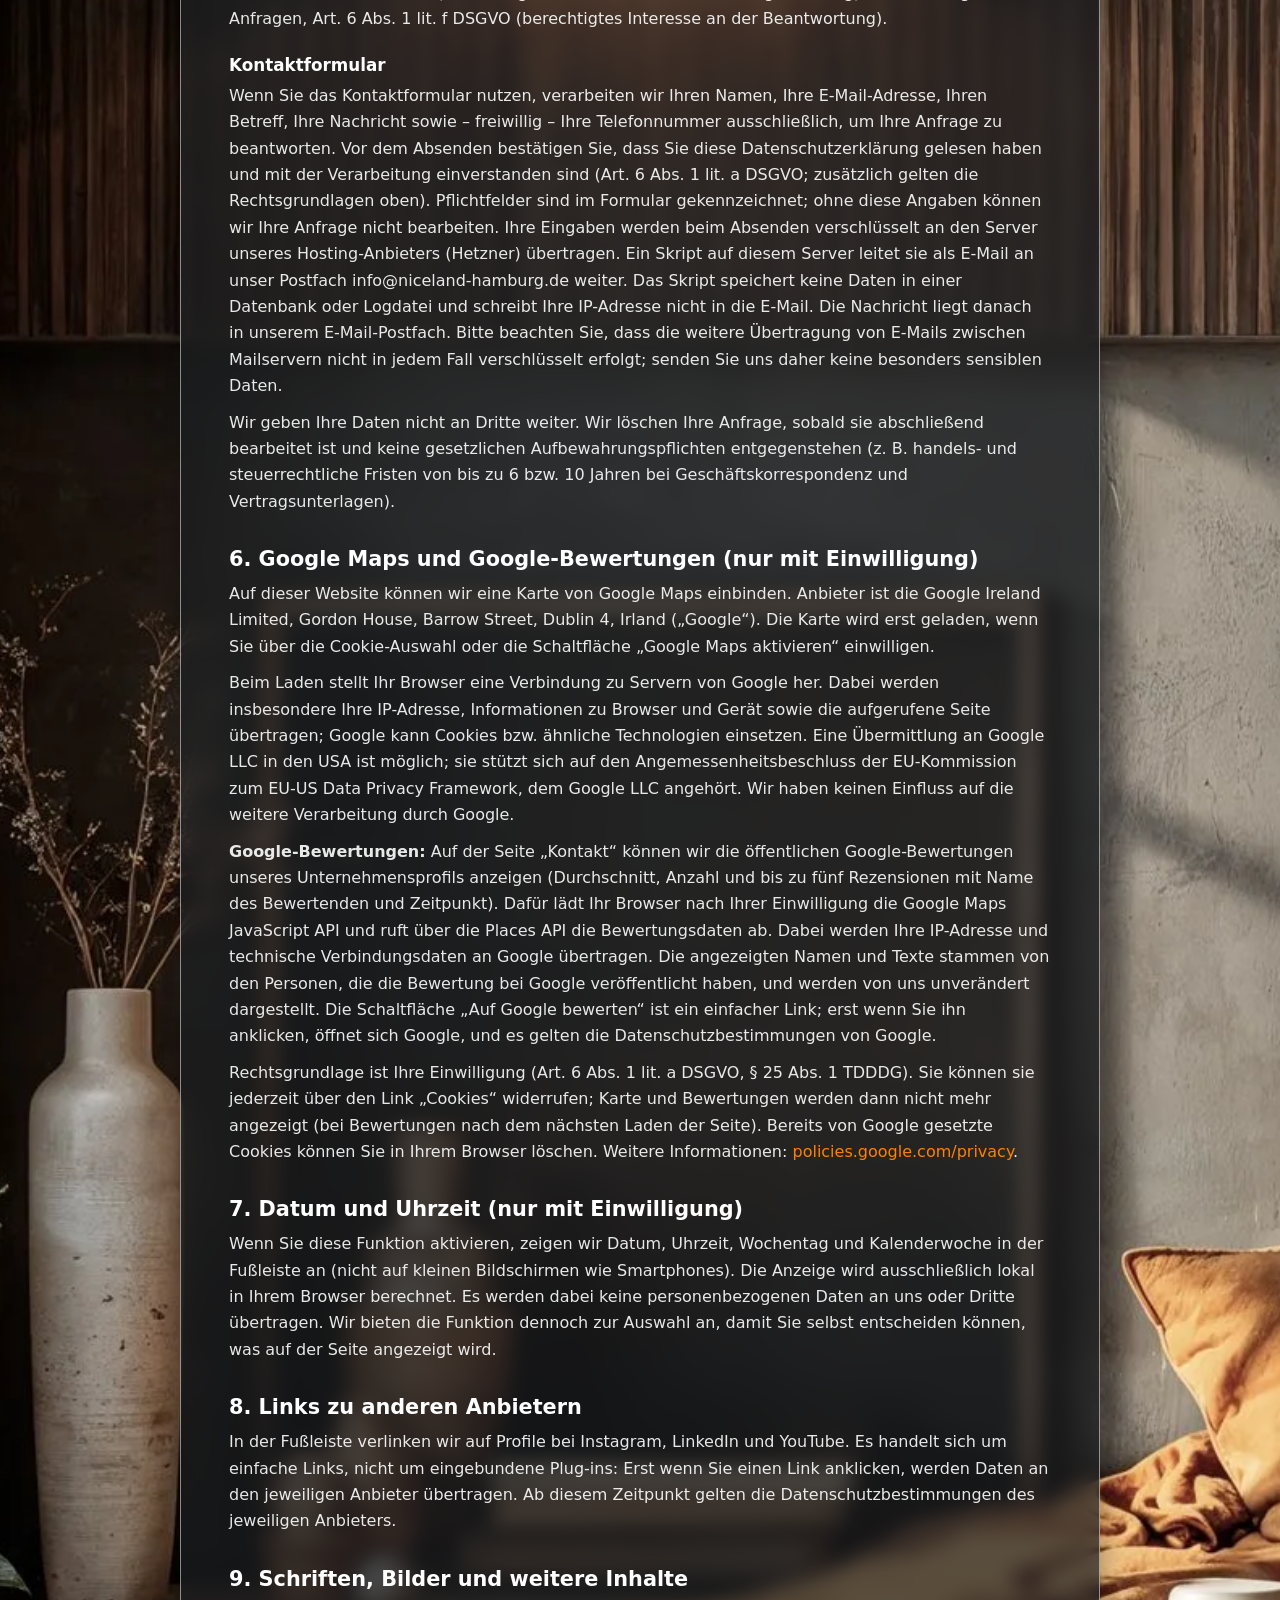
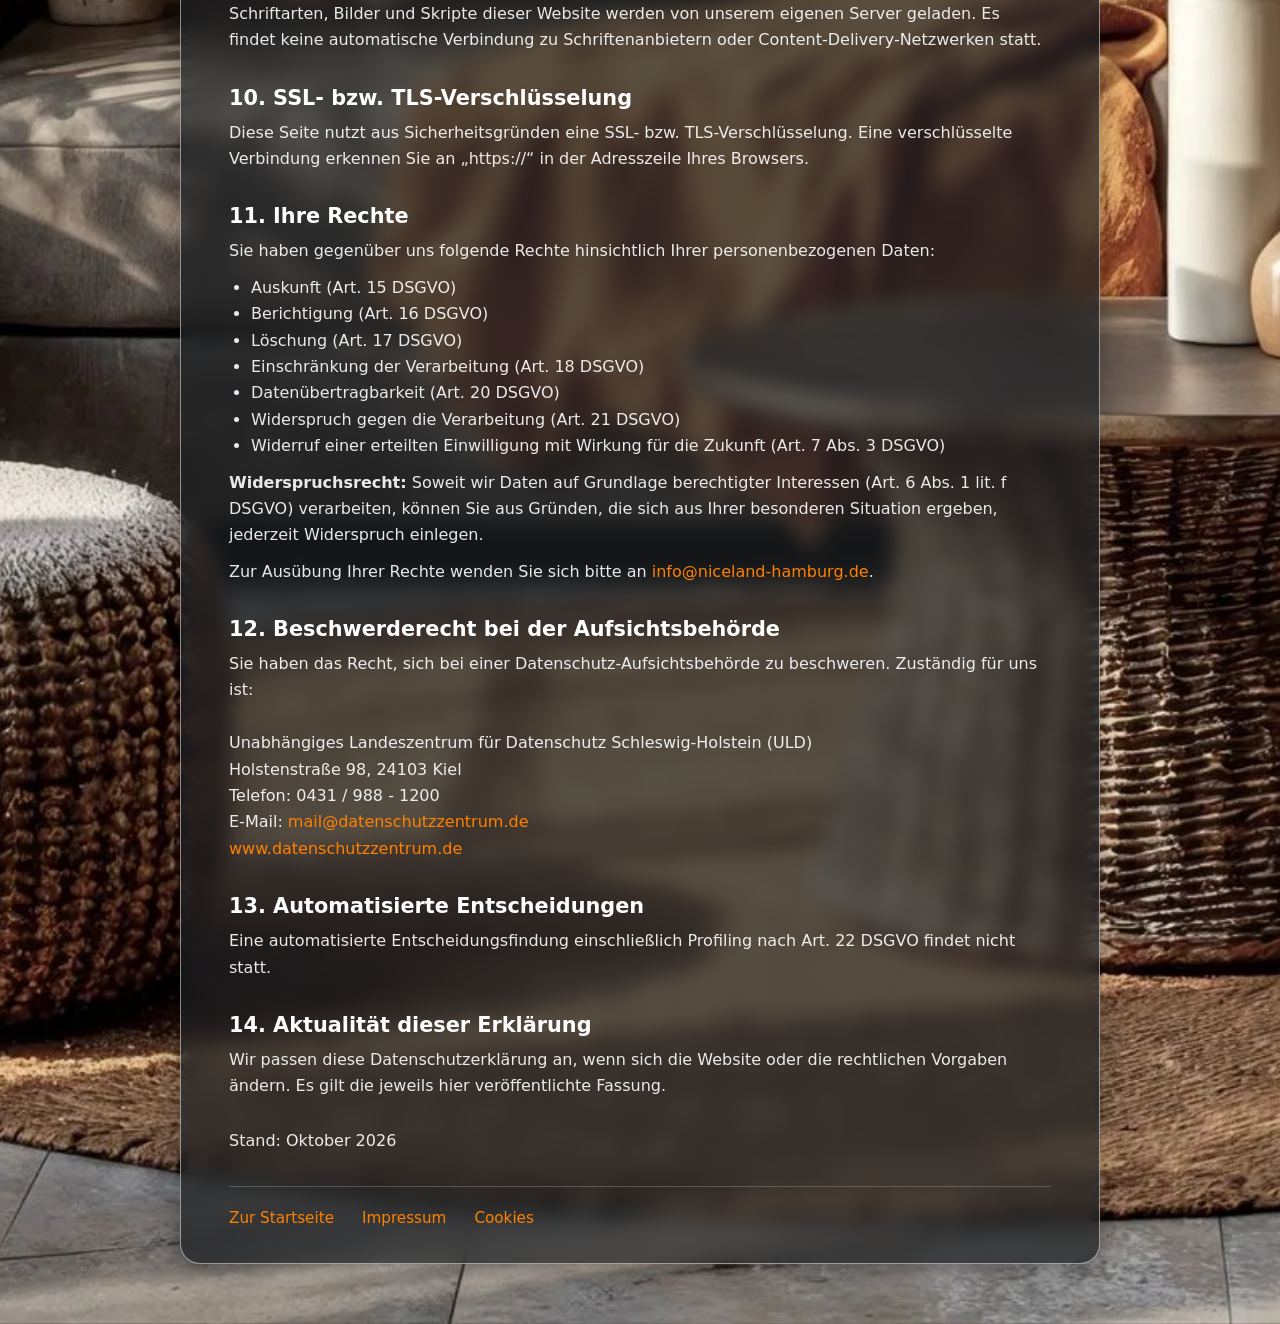
==== commit b45350dd: "Google-Bewertungen, Bewertungs-Symbol, Symbolbild-Hinweise und Bildnachweise - Bewertungskästchen au" ====
--- a/datenschutz.html
+++ b/datenschutz.html
@@ -12,7 +12,7 @@
     <link rel="icon" type="image/png" sizes="192x192" href="image/favicon-192.png">
     <link rel="apple-touch-icon" href="image/apple-touch-icon.png">
     <meta name="theme-color" content="#1c1e21">
-    <link rel="stylesheet" href="style.css?v=20261017">
+    <link rel="stylesheet" href="style.css?v=20261020">
     <link rel="stylesheet" href="consent.css?v=20261017">
     <link rel="stylesheet" href="legal.css?v=20261017">
 </head>
@@ -47,7 +47,7 @@
             <h2>2. Überblick</h2>
             <ul>
                 <li>Diese Website setzt <strong>keine Tracking- oder Analyse-Tools</strong> und keine Werbe-Cookies ein.</li>
-                <li>Optionale Funktionen (Google Maps, Datum und Uhrzeit) sind standardmäßig
+                <li>Optionale Funktionen (Google Maps und Google-Bewertungen, Datum und Uhrzeit) sind standardmäßig
                     <strong>deaktiviert</strong> und werden nur mit Ihrer ausdrücklichen Einwilligung aktiviert.</li>
                 <li>Sie können Ihre Auswahl jederzeit über den Link „Cookies“ in der Fußleiste ändern oder widerrufen.</li>
             </ul>
@@ -114,7 +114,7 @@
                 steuerrechtliche Fristen von bis zu 6 bzw. 10 Jahren bei Geschäftskorrespondenz und Vertragsunterlagen).
             </p>
 
-            <h2>6. Google Maps (nur mit Einwilligung)</h2>
+            <h2>6. Google Maps und Google-Bewertungen (nur mit Einwilligung)</h2>
             <p>
                 Auf dieser Website können wir eine Karte von Google Maps einbinden. Anbieter ist die Google
                 Ireland Limited, Gordon House, Barrow Street, Dublin 4, Irland („Google“). Die Karte wird erst
@@ -128,8 +128,18 @@
                 Framework, dem Google LLC angehört. Wir haben keinen Einfluss auf die weitere Verarbeitung durch Google.
             </p>
             <p>
+                <strong>Google-Bewertungen:</strong> Auf der Seite „Kontakt“ können wir die öffentlichen Google-Bewertungen
+                unseres Unternehmensprofils anzeigen (Durchschnitt, Anzahl und bis zu fünf Rezensionen mit Name des
+                Bewertenden und Zeitpunkt). Dafür lädt Ihr Browser nach Ihrer Einwilligung die Google Maps JavaScript API
+                und ruft über die Places API die Bewertungsdaten ab. Dabei werden Ihre IP-Adresse und technische
+                Verbindungsdaten an Google übertragen. Die angezeigten Namen und Texte stammen von den Personen, die die
+                Bewertung bei Google veröffentlicht haben, und werden von uns unverändert dargestellt. Die Schaltfläche
+                „Auf Google bewerten“ ist ein einfacher Link; erst wenn Sie ihn anklicken, öffnet sich Google, und es
+                gelten die Datenschutzbestimmungen von Google.
+            </p>
+            <p>
                 Rechtsgrundlage ist Ihre Einwilligung (Art. 6 Abs. 1 lit. a DSGVO, § 25 Abs. 1 TDDDG). Sie können sie
-                jederzeit über den Link „Cookies“ widerrufen; die Karte wird dann nicht mehr angezeigt. Bereits von
+                jederzeit über den Link „Cookies“ widerrufen; Karte und Bewertungen werden dann nicht mehr angezeigt (bei Bewertungen nach dem nächsten Laden der Seite). Bereits von
                 Google gesetzte Cookies können Sie in Ihrem Browser löschen. Weitere Informationen:
                 <a href="https://policies.google.com/privacy" target="_blank" rel="noopener">policies.google.com/privacy</a>.
             </p>
@@ -213,7 +223,7 @@
         </main>
     </div>
 
-    <script src="consent.js?v=20261017" defer></script>
+    <script src="consent.js?v=20261018" defer></script>
 </body>
 
 </html>
--- a/style.css
+++ b/style.css
@@ -715,7 +715,7 @@
 }
 
 .consent-group a {
-    color: #ffffff;
+    color: #FF8100;
     text-decoration: none;
     transition: color 0.2s ease;
 }
@@ -723,7 +723,7 @@
 .consent-group a:hover,
 .consent-group a:focus,
 .consent-group a:active {
-    color: #FF8100;
+    color: #ffffff;
 }
 
 .form-submit {
@@ -989,6 +989,336 @@
     }
 }
 
+/* ===== Bewertungskästchen (Google-Bewertungen) ===== */
+#kontakt {
+    overflow-y: auto;
+    scrollbar-width: none;
+}
+
+#kontakt::-webkit-scrollbar {
+    display: none;
+}
+
+.review-box {
+    width: 100%;
+    max-width: calc(var(--box-width) - var(--info-panel-width) - 140px);
+    margin-top: 18px;
+    padding: 14px 20px 16px;
+    display: grid;
+    grid-template-columns: 1fr auto;
+    align-items: center;
+    column-gap: 16px;
+    flex-shrink: 0;
+    text-align: left;
+    background: rgba(20, 20, 20, 0.45);
+    border: 1px solid rgba(255, 255, 255, 0.2);
+    border-radius: 12px;
+    backdrop-filter: blur(var(--blur-amount));
+    -webkit-backdrop-filter: blur(var(--blur-amount));
+    transition: border-color 0.35s ease, box-shadow 0.35s ease;
+}
+
+.review-box.is-highlighted {
+    border-color: rgba(90, 170, 255, 0.9);
+    box-shadow: 0 0 6px rgba(90, 170, 255, 0.8), 0 0 12px rgba(90, 170, 255, 0.5);
+}
+
+.review-head {
+    grid-column: 1;
+    grid-row: 1;
+    display: flex;
+    align-items: center;
+    gap: 10px;
+    color: #FF8100;
+}
+
+.review-head svg {
+    width: 24px;
+    height: 24px;
+    flex-shrink: 0;
+}
+
+.review-head h3 {
+    font-size: 1.05rem;
+    font-weight: 600;
+    color: #ffffff;
+}
+
+.review-source {
+    font-size: 0.85rem;
+    font-weight: 300;
+    color: rgba(255, 255, 255, 0.6);
+}
+
+.review-body {
+    grid-column: 1 / -1;
+    grid-row: 2;
+    display: flex;
+    align-items: stretch;
+    gap: 22px;
+    min-height: 84px;
+    margin: 14px 0 0;
+}
+
+.review-note {
+    align-self: center;
+    font-size: 0.95rem;
+    font-weight: 300;
+    line-height: 1.5;
+    color: rgba(255, 255, 255, 0.85);
+    max-width: 640px;
+}
+
+.review-summary {
+    flex: 0 0 150px;
+    display: flex;
+    flex-direction: column;
+    justify-content: center;
+    gap: 4px;
+}
+
+.review-score {
+    font-size: 2.4rem;
+    font-weight: 700;
+    line-height: 1;
+    color: #ffffff;
+}
+
+.review-count {
+    font-size: 0.85rem;
+    font-weight: 300;
+    color: rgba(255, 255, 255, 0.65);
+}
+
+.review-stars {
+    position: relative;
+    display: inline-block;
+    align-self: flex-start;
+    width: max-content;
+    font-size: 1.15rem;
+    line-height: 1;
+    letter-spacing: 2px;
+    white-space: nowrap;
+}
+
+.review-stars-bg {
+    color: rgba(255, 255, 255, 0.28);
+}
+
+.review-stars-fg {
+    position: absolute;
+    left: 0;
+    top: 0;
+    overflow: hidden;
+    color: #FF8100;
+}
+
+.review-divider {
+    flex: 0 0 1px;
+    background: linear-gradient(to bottom,
+            rgba(255, 255, 255, 0) 0%,
+            rgba(255, 255, 255, 0.6) 12%,
+            rgba(255, 255, 255, 0.6) 88%,
+            rgba(255, 255, 255, 0) 100%);
+    transition: background 0.35s ease, box-shadow 0.35s ease;
+}
+
+.review-body:hover .review-divider {
+    background: linear-gradient(to bottom,
+            rgba(90, 170, 255, 0) 0%,
+            rgba(90, 170, 255, 0.9) 12%,
+            rgba(90, 170, 255, 0.9) 88%,
+            rgba(90, 170, 255, 0) 100%);
+    box-shadow: 0 0 6px rgba(90, 170, 255, 0.8), 0 0 12px rgba(90, 170, 255, 0.5);
+}
+
+.review-quote {
+    flex: 1;
+    min-width: 0;
+    display: flex;
+    flex-direction: column;
+    justify-content: center;
+    gap: 8px;
+}
+
+.review-text {
+    font-size: 0.98rem;
+    font-weight: 300;
+    line-height: 1.55;
+    color: #ffffff;
+}
+
+.review-meta {
+    display: flex;
+    align-items: center;
+    flex-wrap: wrap;
+    gap: 10px;
+    font-size: 0.85rem;
+    font-weight: 300;
+    color: rgba(255, 255, 255, 0.65);
+}
+
+.review-meta a {
+    color: inherit;
+    text-decoration: none;
+    transition: color 0.2s ease;
+}
+
+.review-meta a:hover,
+.review-meta a:focus-visible {
+    color: #FF8100;
+}
+
+
+/* Rezensionen: alle übereinander, Wechsel alle 8 Sekunden per Überblendung mit Weichzeichner */
+.review-slides {
+    display: grid;
+}
+
+.review-slide {
+    grid-area: 1 / 1;
+    display: flex;
+    flex-direction: column;
+    justify-content: center;
+    gap: 8px;
+    opacity: 0;
+    visibility: hidden;
+    filter: blur(10px);
+    transform: translateY(6px);
+    transition: opacity 0.7s ease, filter 0.7s ease, transform 0.7s ease, visibility 0s linear 0.7s;
+}
+
+.review-slide.is-active {
+    opacity: 1;
+    visibility: visible;
+    filter: blur(0);
+    transform: translateY(0);
+    transition: opacity 0.7s ease 0.15s, filter 0.7s ease 0.15s, transform 0.7s ease 0.15s, visibility 0s;
+}
+
+@media (prefers-reduced-motion: reduce) {
+    .review-slide,
+    .review-slide.is-active {
+        transition: none;
+        filter: none;
+        transform: none;
+    }
+}
+.review-dots {
+    display: flex;
+    justify-content: flex-end;
+    gap: 6px;
+    margin-top: 2px;
+}
+
+.review-dot {
+    width: 8px;
+    height: 8px;
+    padding: 0;
+    border: none;
+    border-radius: 999px;
+    background: rgba(255, 255, 255, 0.35);
+    cursor: pointer;
+    transition: width 0.35s ease, background 0.3s ease;
+}
+
+.review-dot:hover,
+.review-dot:focus-visible {
+    background: rgba(255, 255, 255, 0.7);
+    outline: none;
+}
+
+.review-dot.active {
+    width: 22px;
+    background: rgba(255, 255, 255, 0.9);
+}
+
+.review-actions {
+    grid-column: 2;
+    grid-row: 1;
+    display: flex;
+    flex-wrap: wrap;
+    gap: 8px;
+    justify-content: flex-end;
+}
+
+.review-btn {
+    display: inline-flex;
+    align-items: center;
+    justify-content: center;
+    padding: 8px 20px;
+    font-size: 0.9rem;
+    font-weight: 600;
+    text-decoration: none;
+    color: #ffffff;
+    background: rgba(255, 255, 255, 0.15);
+    border: 1px solid rgba(255, 255, 255, 0.35);
+    border-radius: 999px;
+    cursor: pointer;
+    transition: background 0.2s ease, border-color 0.2s ease, box-shadow 0.2s ease;
+}
+
+.review-btn:hover,
+.review-btn:focus-visible {
+    background: rgba(255, 255, 255, 0.28);
+    border-color: rgba(90, 170, 255, 0.9);
+    box-shadow: 0 0 6px rgba(90, 170, 255, 0.8), 0 0 12px rgba(90, 170, 255, 0.5);
+    outline: none;
+}
+
+.review-btn-ghost {
+    background: transparent;
+    font-weight: 400;
+    color: rgba(255, 255, 255, 0.85);
+}
+
+.review-btn[hidden] {
+    display: none;
+}
+
+/* Menü-Symbol "Bewertungen" oben in der Leiste (Desktop) */
+.glass-nav .nav-review {
+    position: absolute;
+    top: 24px;
+    left: 50%;
+    margin-left: -13px;
+}
+
+.glass-nav::before {
+    content: "";
+    position: absolute;
+    top: 68px;
+    left: 50%;
+    width: 24px;
+    height: 1px;
+    margin-left: -12px;
+    background: linear-gradient(to right,
+            rgba(255, 255, 255, 0) 0%,
+            rgba(255, 255, 255, 0.45) 50%,
+            rgba(255, 255, 255, 0) 100%);
+}
+
+/* Hinweis "Symbolbilder" unter Galerie und Leistungen */
+.image-note {
+    margin-top: 10px;
+    font-size: 0.8rem !important;
+    font-weight: 300;
+    line-height: 1.4 !important;
+    text-align: left;
+    color: rgba(255, 255, 255, 0.55);
+}
+
+.image-note a {
+    color: inherit;
+    text-decoration: none;
+    transition: color 0.2s ease;
+}
+
+.image-note a:hover,
+.image-note a:focus-visible {
+    color: #FF8100;
+}
+
 /* ===== Mobile-Version ===== */
 @media (max-width: 768px) {
     :root {
@@ -1164,7 +1494,10 @@
         gap: 12px;
     }
 
-    .consent-group a {
+    .consent-group a,
+    .consent-group a:hover,
+    .consent-group a:focus,
+    .consent-group a:active {
         color: #FF8100;
     }
 
@@ -1216,6 +1549,70 @@
 
     .info-panel {
         display: none;
+    }
+
+    /* Bewertungskästchen und Bewertungs-Symbol (Mobile) */
+    #kontakt {
+        overflow: visible;
+    }
+
+    .glass-nav .nav-review {
+        position: static;
+        margin-left: 0;
+    }
+
+    .glass-nav::before {
+        display: none;
+    }
+
+    .review-box {
+        order: 1;
+        max-width: none;
+        margin-top: 18px;
+        padding: 16px;
+        grid-template-columns: 1fr;
+    }
+
+    .review-body {
+        grid-row: 2;
+        flex-direction: column;
+        gap: 12px;
+        min-height: 0;
+        margin: 12px 0 14px;
+    }
+
+    .review-summary {
+        flex: none;
+        flex-direction: row;
+        align-items: center;
+        gap: 12px;
+    }
+
+    .review-score {
+        font-size: 1.9rem;
+    }
+
+    .review-divider {
+        display: none;
+    }
+
+    .review-text {
+        font-size: 0.95rem;
+    }
+
+    .review-head {
+        grid-row: 1;
+    }
+
+    .review-actions {
+        grid-column: 1;
+        grid-row: 3;
+        margin-top: 4px;
+    }
+
+    .review-btn {
+        flex: 1 1 100%;
+        padding: 10px 16px;
     }
 
     /* Kontakt: erst Formular, dann Kontaktdaten, danach die Karte */
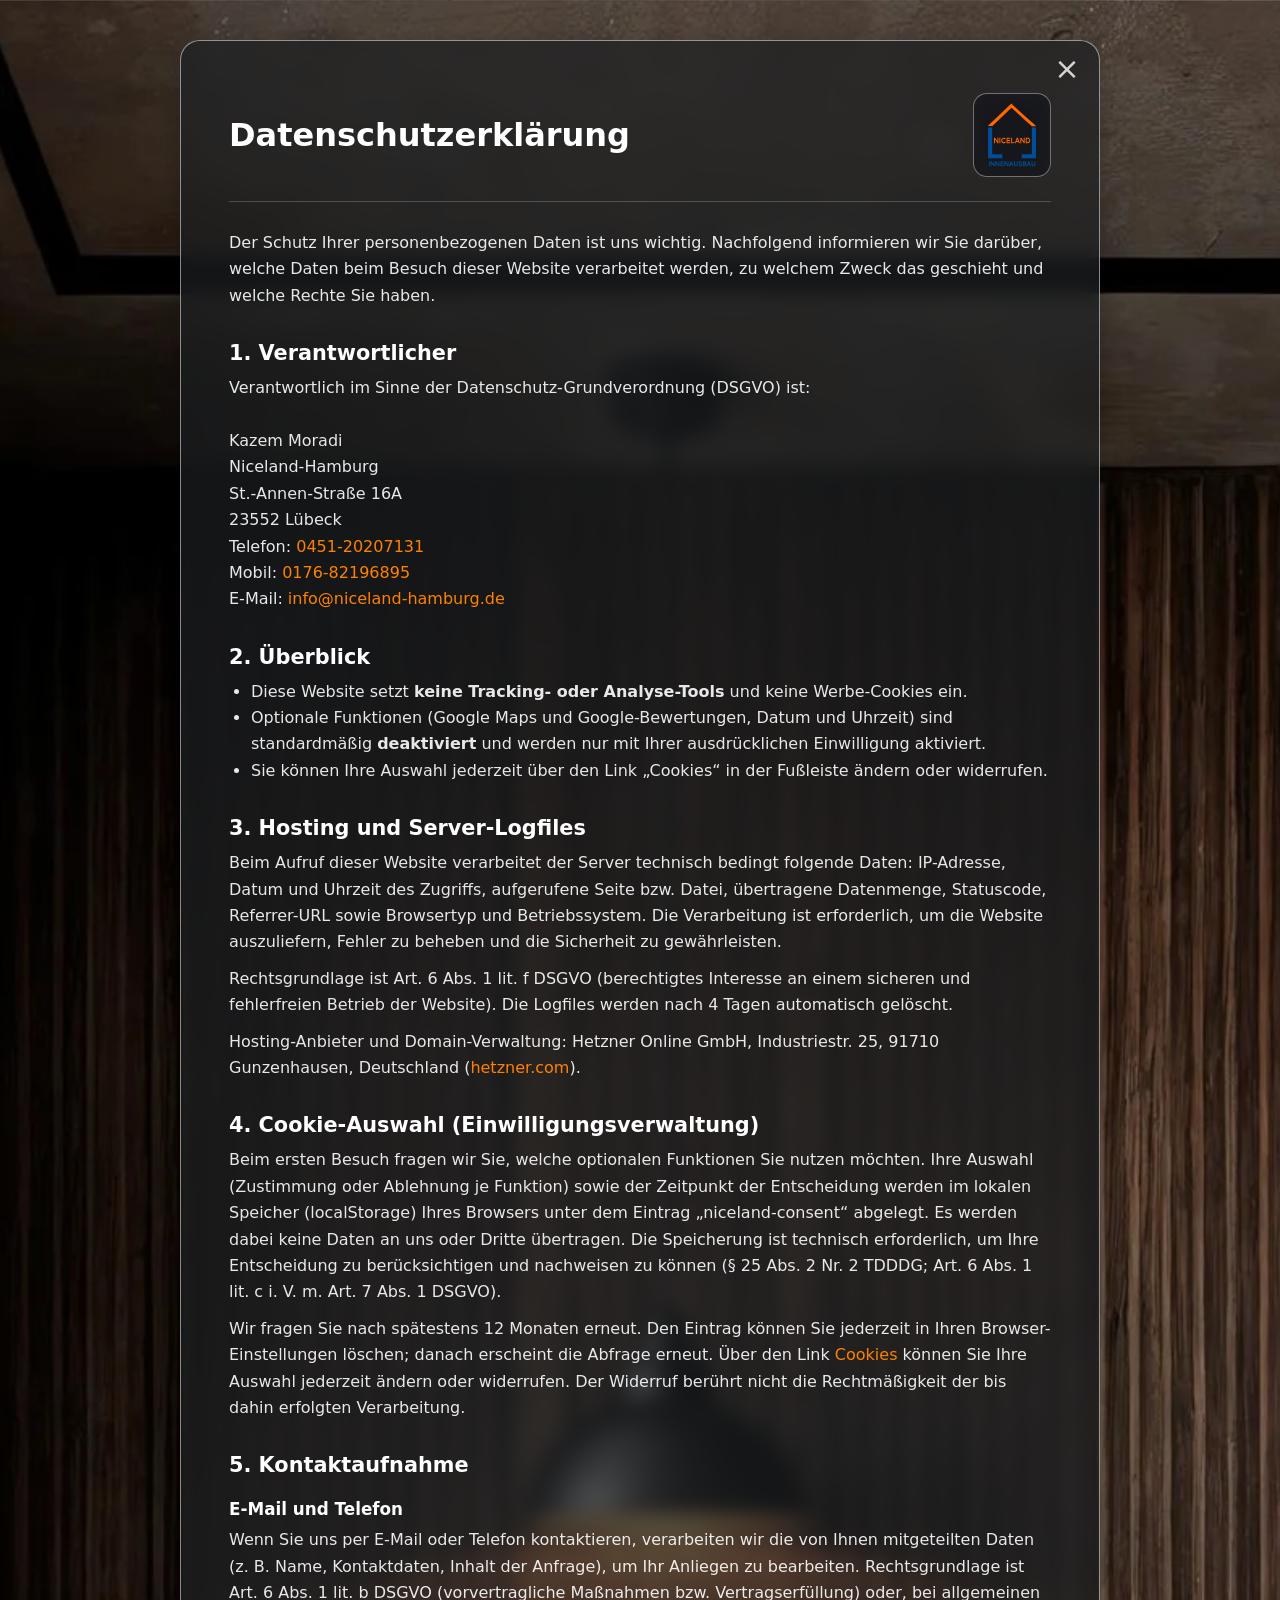
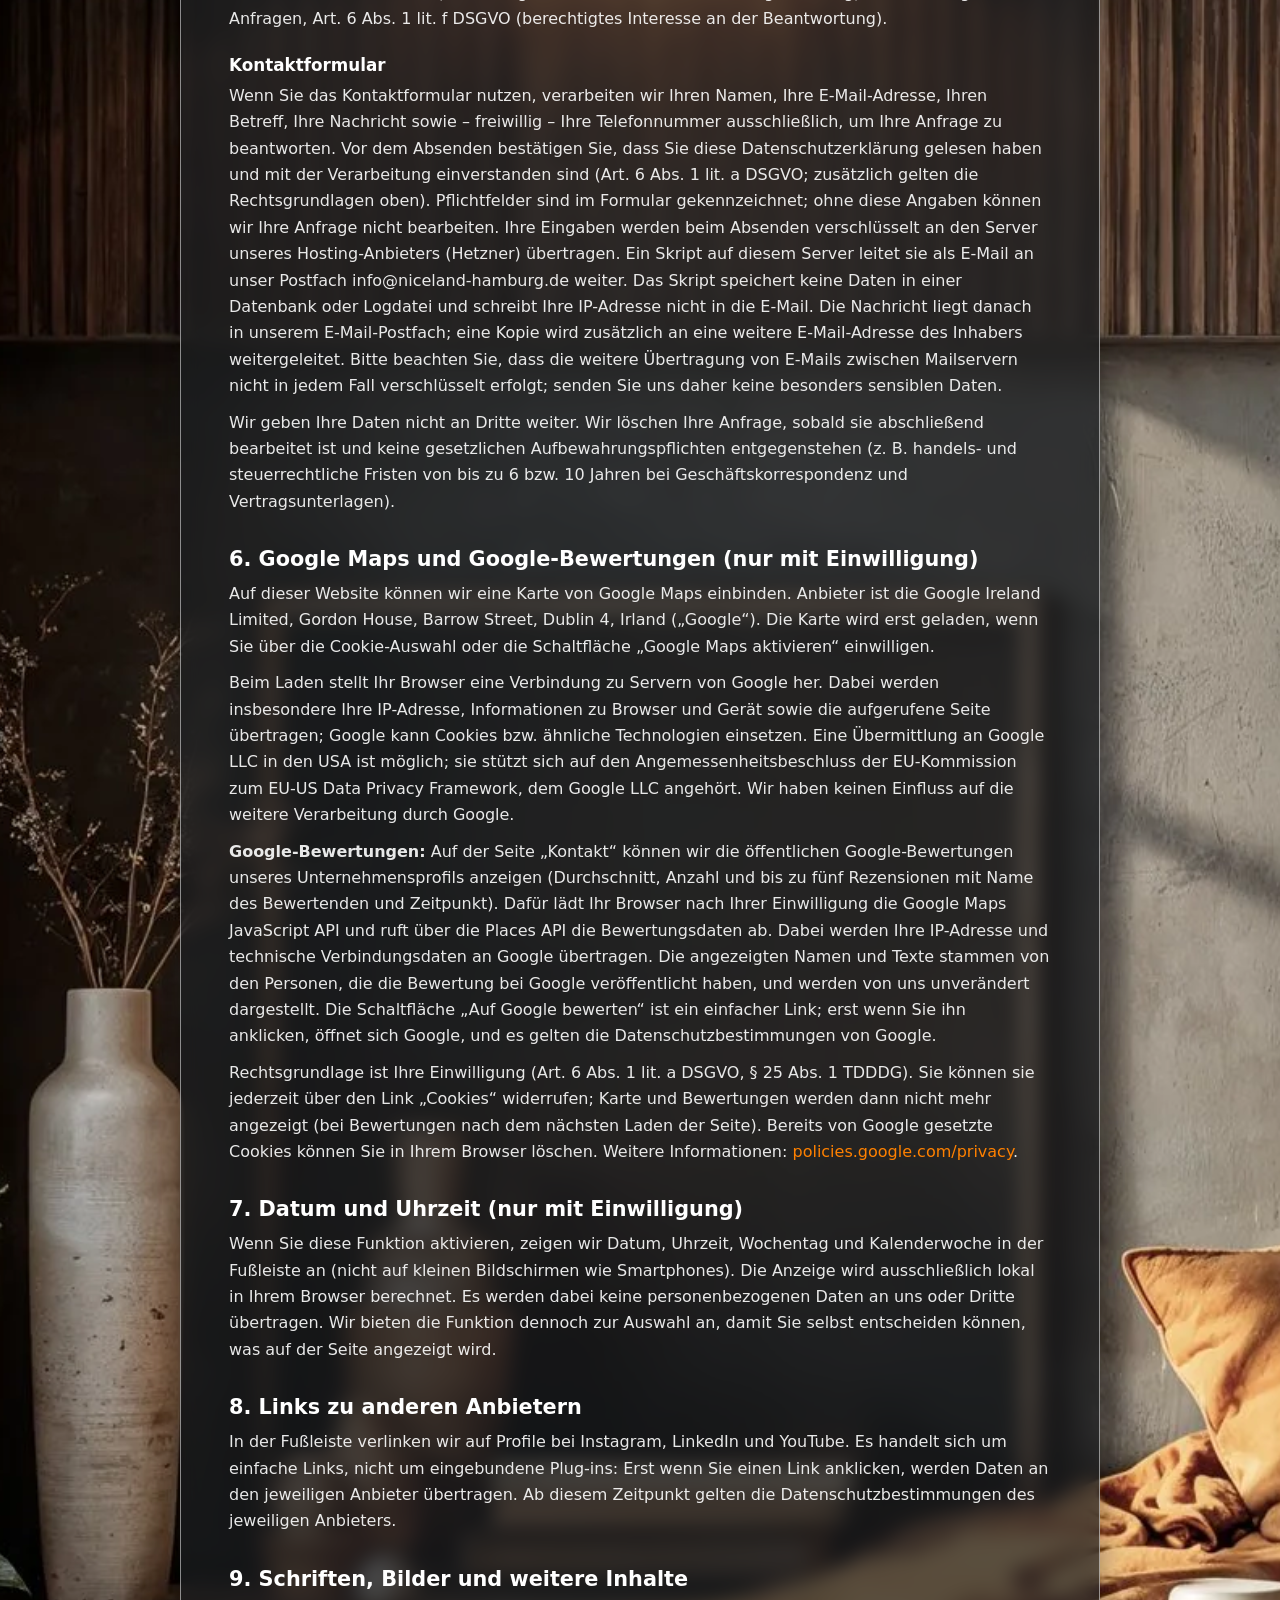
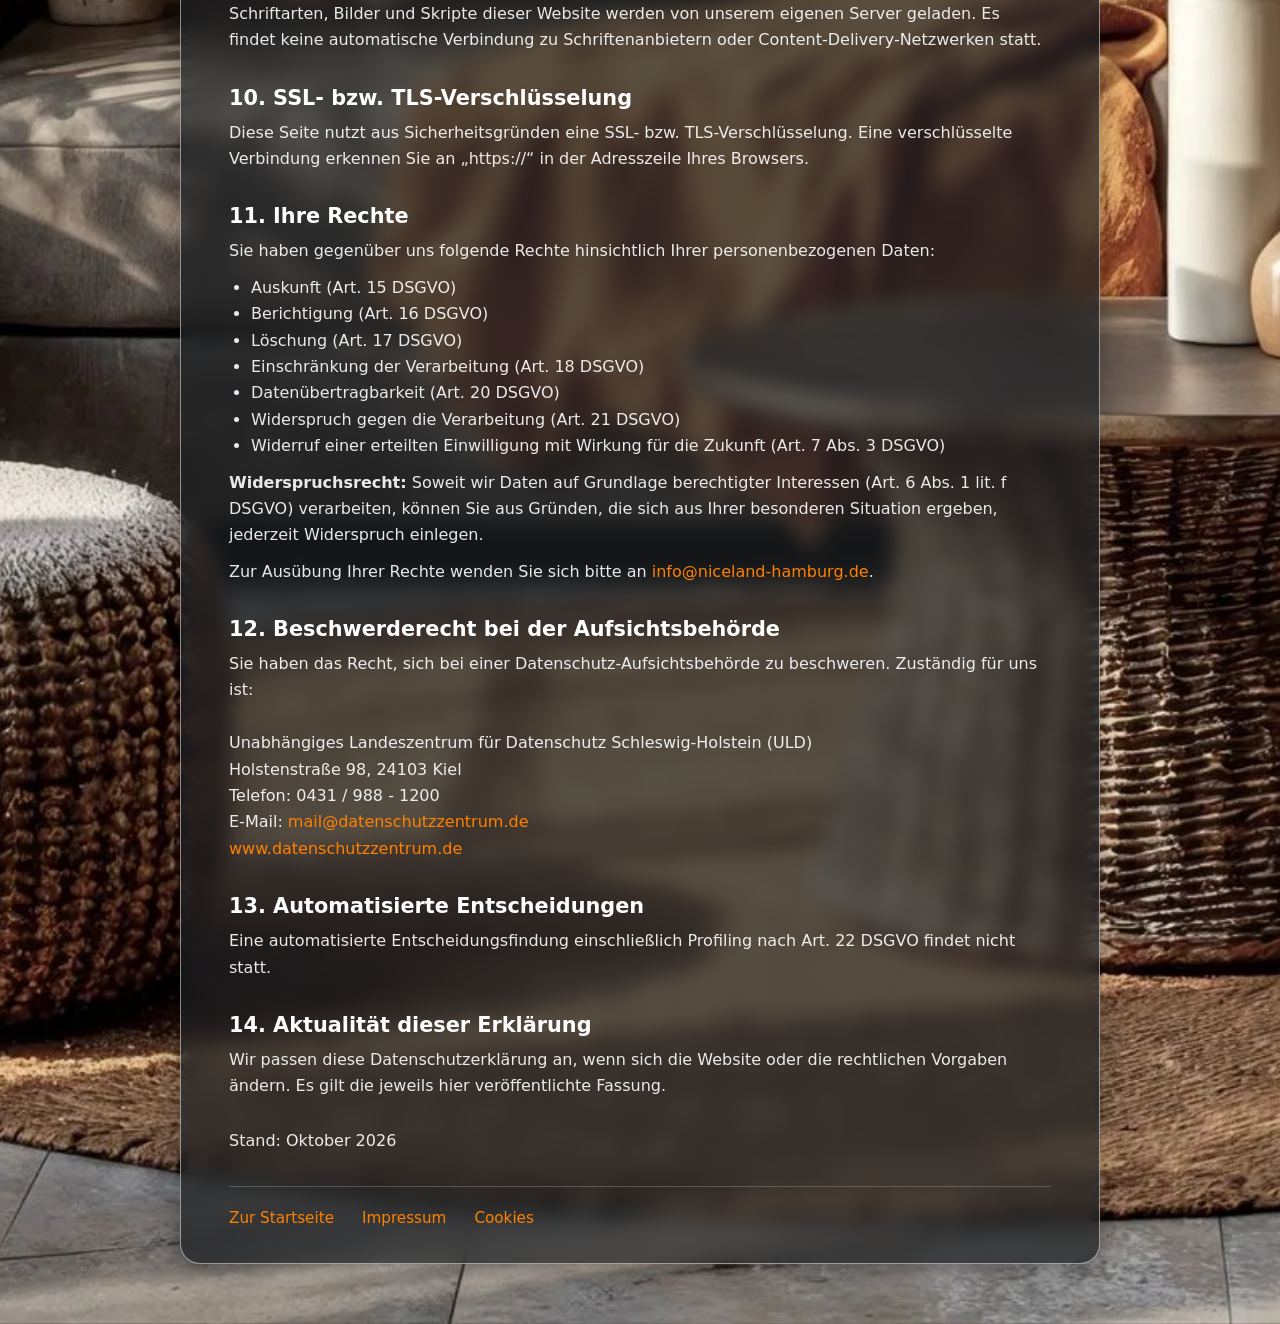
==== commit db7bafdb: "Menüpunkt Projekte ausgeblendet, Slogan vereinheitlicht, Datenschutz zur E-Mail-Kopie ergänzt - Menü" ====
--- a/datenschutz.html
+++ b/datenschutz.html
@@ -104,7 +104,8 @@
                 Ihre Eingaben werden beim Absenden verschlüsselt an den Server unseres Hosting-Anbieters (Hetzner)
                 übertragen. Ein Skript auf diesem Server leitet sie als E-Mail an unser Postfach
                 info@niceland-hamburg.de weiter. Das Skript speichert keine Daten in einer Datenbank oder Logdatei
-                und schreibt Ihre IP-Adresse nicht in die E-Mail. Die Nachricht liegt danach in unserem E-Mail-Postfach.
+                und schreibt Ihre IP-Adresse nicht in die E-Mail. Die Nachricht liegt danach in unserem E-Mail-Postfach;
+                eine Kopie wird zusätzlich an eine weitere E-Mail-Adresse des Inhabers weitergeleitet.
                 Bitte beachten Sie, dass die weitere Übertragung von E-Mails zwischen Mailservern nicht in jedem Fall
                 verschlüsselt erfolgt; senden Sie uns daher keine besonders sensiblen Daten.
             </p>
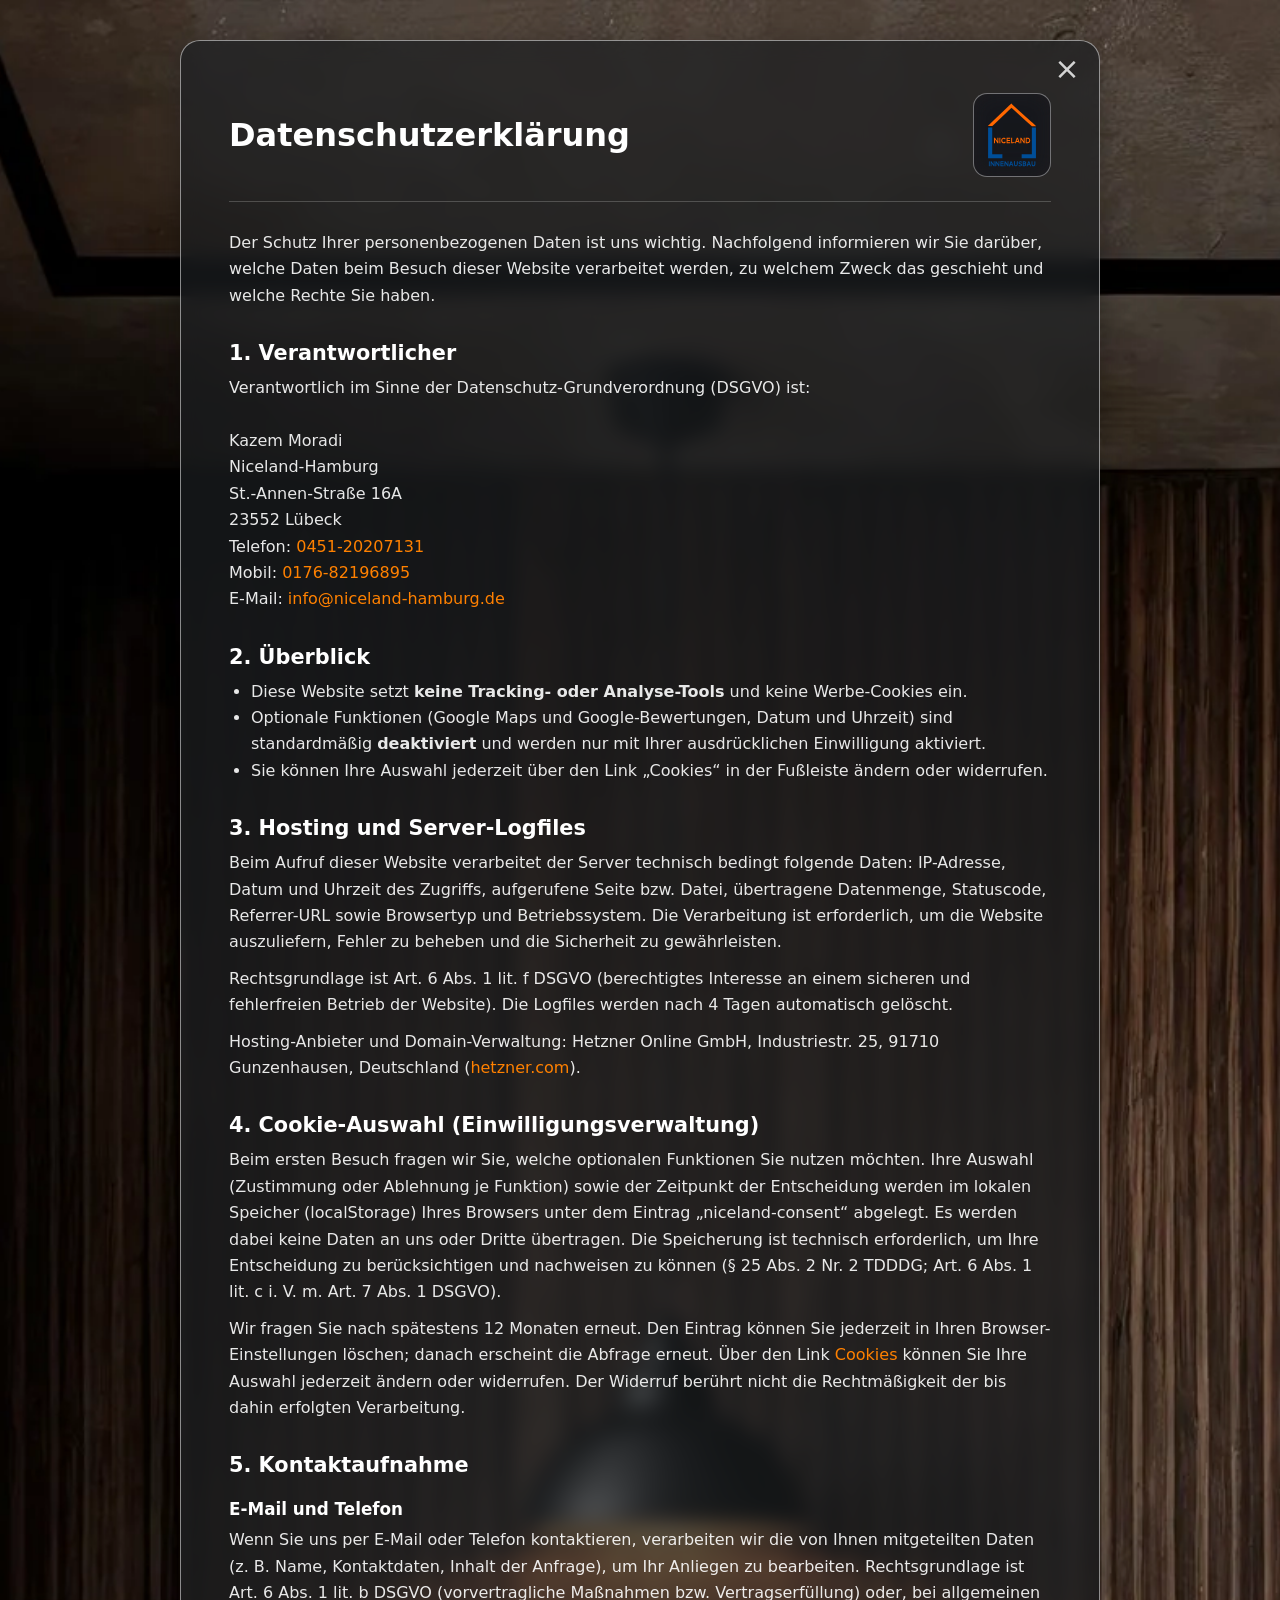
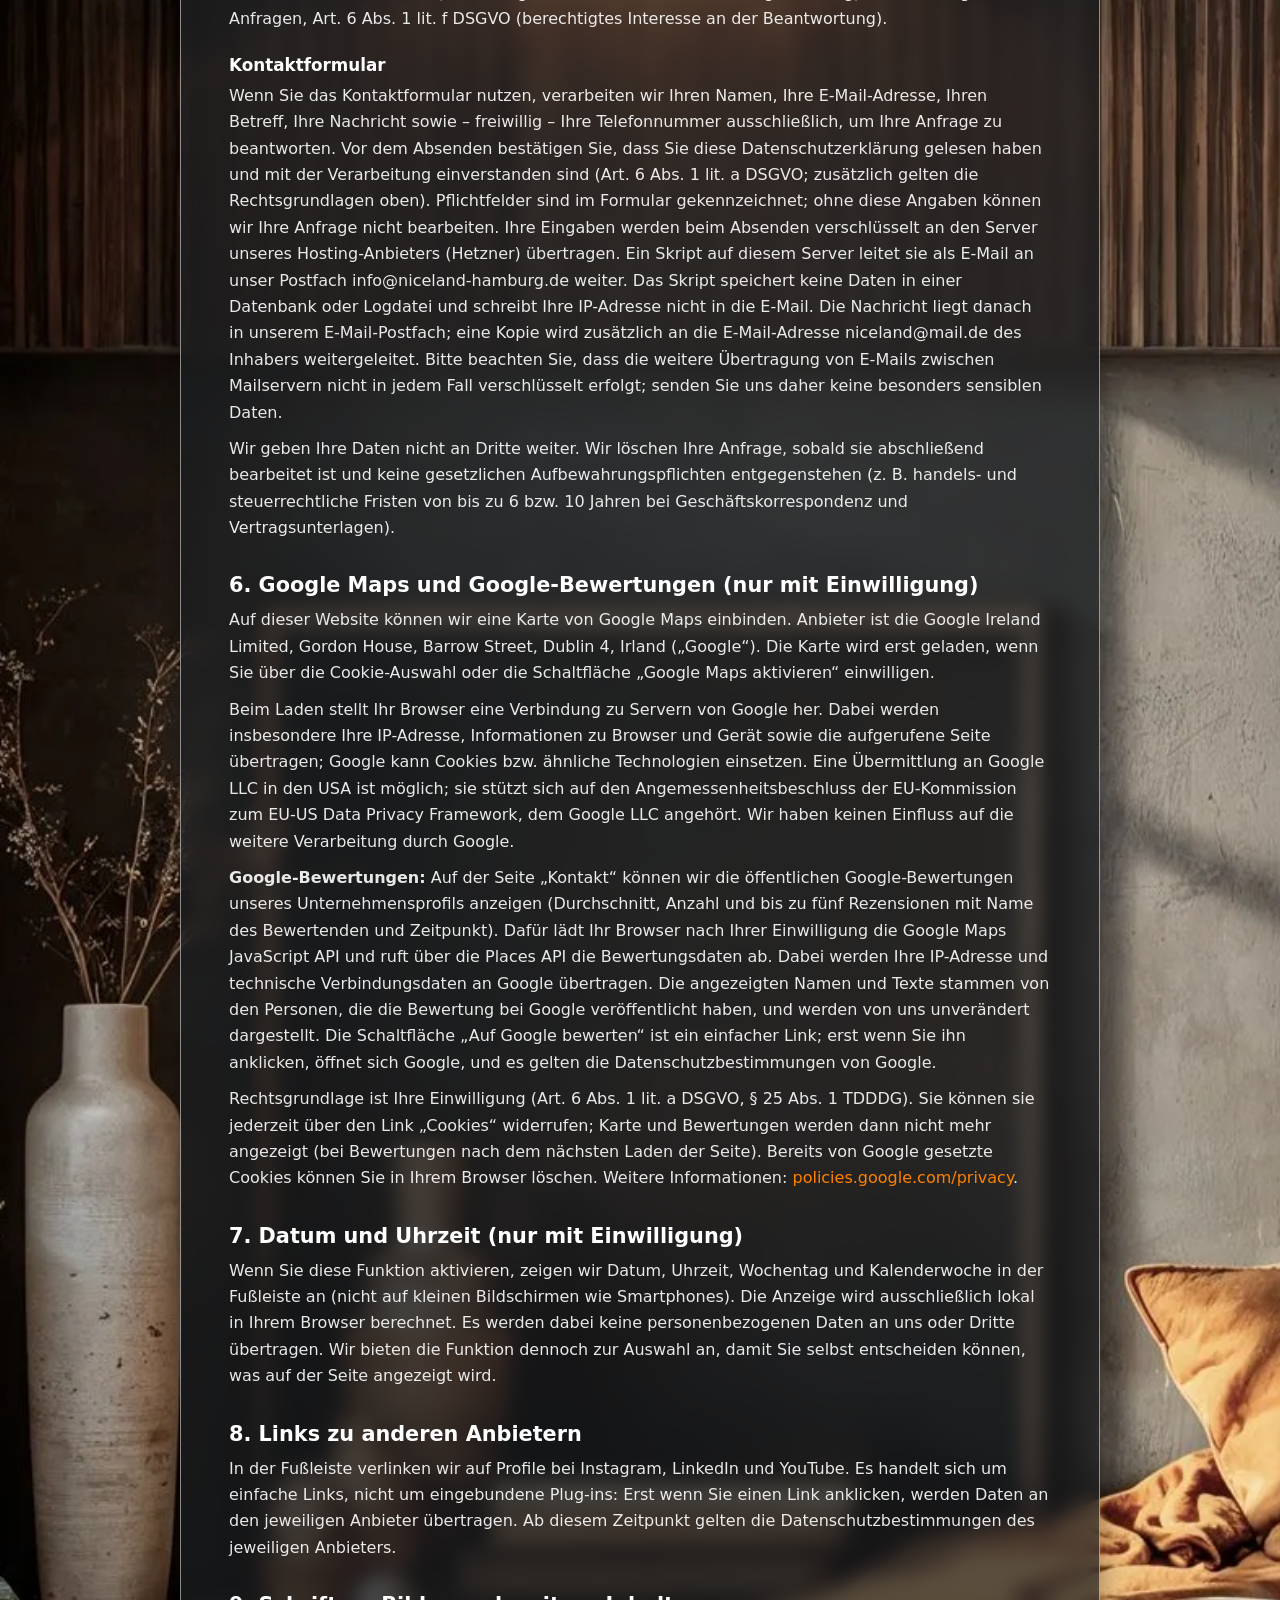
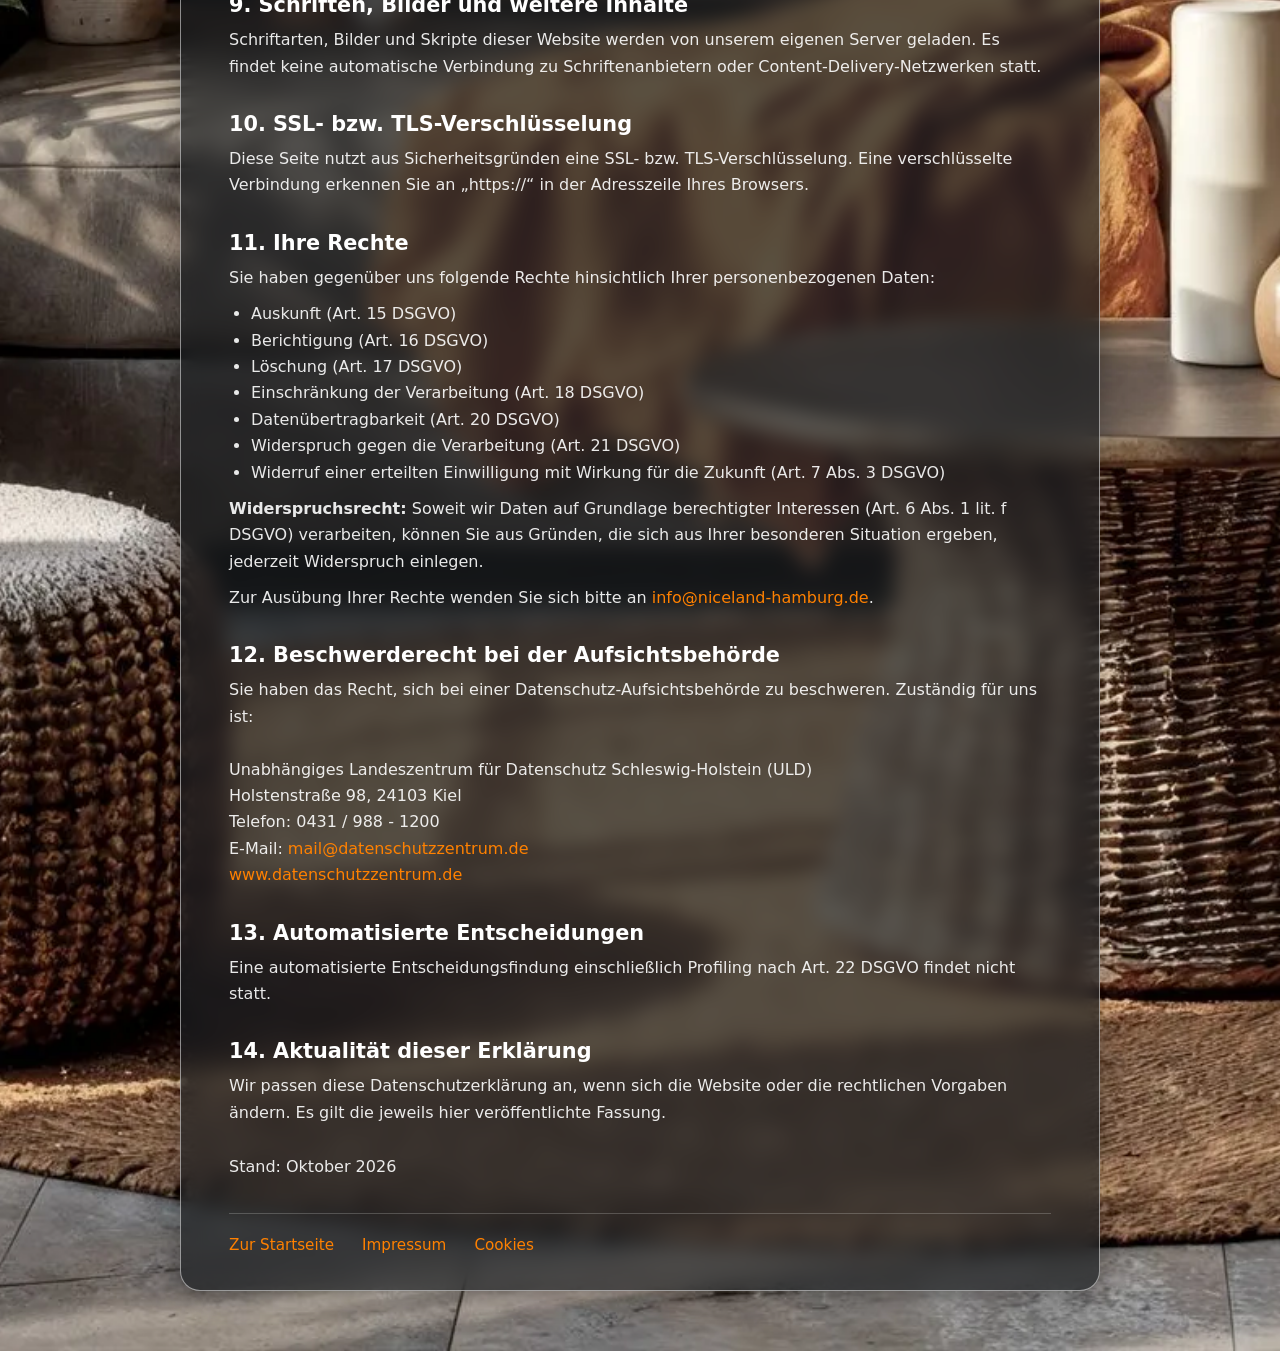
==== commit 0069b9f1: "Menüpunkt Projekte wieder eingeblendet, Datenschutz nennt die Kopie-Adresse Co-Authored-By: Claude S" ====
--- a/datenschutz.html
+++ b/datenschutz.html
@@ -105,7 +105,7 @@
                 übertragen. Ein Skript auf diesem Server leitet sie als E-Mail an unser Postfach
                 info@niceland-hamburg.de weiter. Das Skript speichert keine Daten in einer Datenbank oder Logdatei
                 und schreibt Ihre IP-Adresse nicht in die E-Mail. Die Nachricht liegt danach in unserem E-Mail-Postfach;
-                eine Kopie wird zusätzlich an eine weitere E-Mail-Adresse des Inhabers weitergeleitet.
+                eine Kopie wird zusätzlich an die E-Mail-Adresse niceland@mail.de des Inhabers weitergeleitet.
                 Bitte beachten Sie, dass die weitere Übertragung von E-Mails zwischen Mailservern nicht in jedem Fall
                 verschlüsselt erfolgt; senden Sie uns daher keine besonders sensiblen Daten.
             </p>
